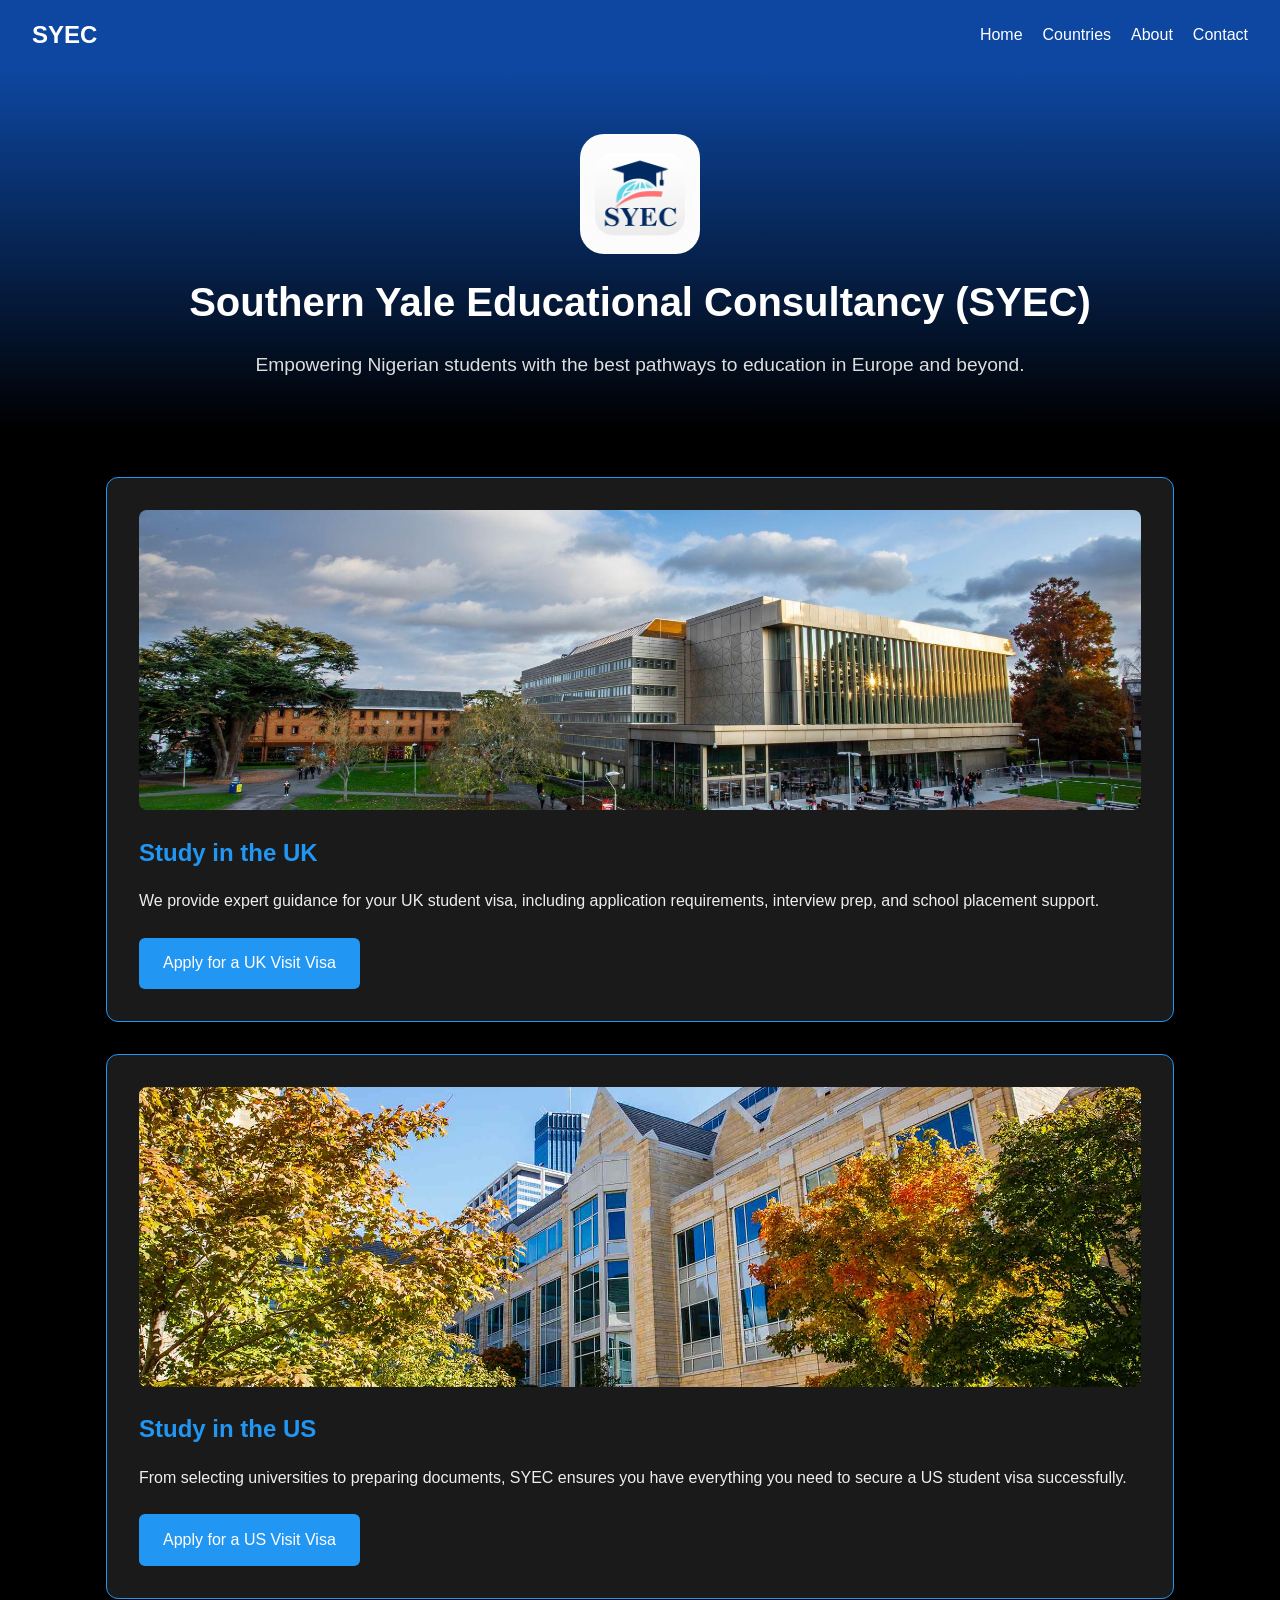
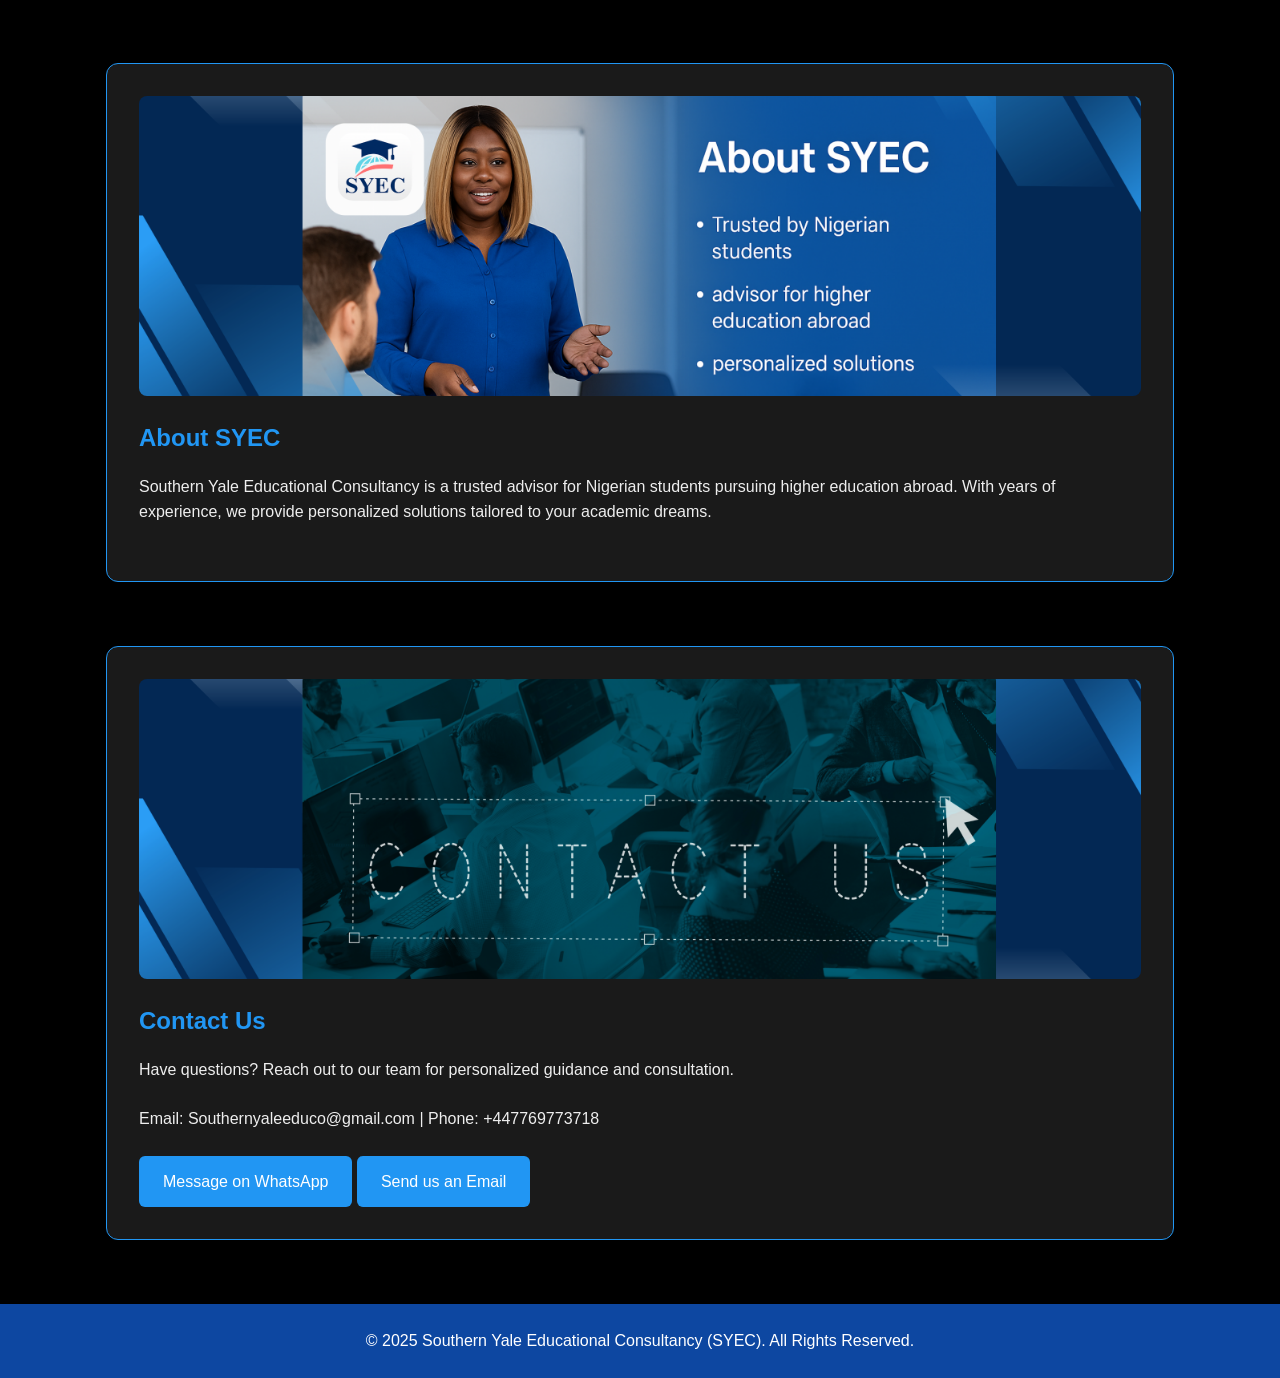
==== index.html @ eb649895 "It works 4" ====
<!DOCTYPE html>
<html lang="en">

<head>
    <meta charset="UTF-8">
    <meta name="viewport" content="width=device-width, initial-scale=1.0">
    <title>SYEC - Student Visa Consultancy</title>
    <style>
        * {
            margin: 0;
            padding: 0;
            box-sizing: border-box;
        }

        body {
            font-family: Arial, sans-serif;
            background: #000;
            color: #fff;
            line-height: 1.6;
        }

        nav {
            background: #0d47a1;
            display: flex;
            justify-content: space-between;
            align-items: center;
            padding: 1rem 2rem;
            position: sticky;
            top: 0;
            z-index: 1000;
        }

        nav .logo {
            font-size: 1.5rem;
            font-weight: bold;
            color: #fff;
        }

        nav ul {
            list-style: none;
            display: flex;
            gap: 20px;
        }

        nav ul li a {
            color: #fff;
            text-decoration: none;
            transition: color 0.3s ease;
        }

        nav ul li a:hover {
            color: #90caf9;
        }

        header {
            text-align: center;
            padding: 3rem 1rem;
            background: linear-gradient(to bottom, #0d47a1, transparent);
        }

        header h1 {
            font-size: 2.5rem;
            margin-bottom: 1rem;
        }

        header img {
            width: 120px;
            margin: 1rem auto;
            display: block;
        }

        header p {
            font-size: 1.2rem;
            color: #ddd;
        }

        .cards-container {
            max-width: 1100px;
            margin: 2rem auto;
            padding: 1rem;
            display: flex;
            flex-direction: column;
            gap: 2rem;
        }

        .card {
            background: rgba(255, 255, 255, 0.1);
            backdrop-filter: blur(10px);
            border: 1px solid #2196f3;
            padding: 2rem;
            border-radius: 12px;
            opacity: 0;
            transform: translateX(-100px);
            transition: all 0.8s ease;
        }

        .card.show {
            opacity: 1;
            transform: translateX(0);
        }

        .card img {
            width: 100%;
            height: 300px;
            object-fit: cover;
            border-radius: 8px;
            margin-bottom: 1rem;
        }

        .card h2 {
            color: #2196f3;
            margin-bottom: 1rem;
        }

        .card p {
            color: #eee;
            margin-bottom: 1.5rem;
        }

        .card a {
            display: inline-block;
            padding: 0.8rem 1.5rem;
            background: #2196f3;
            color: #fff;
            border-radius: 6px;
            text-decoration: none;
            transition: background 0.3s ease;
        }

        .card a:hover {
            background: #1976d2;
        }

        footer {
            text-align: center;
            padding: 1.5rem;
            background: #0d47a1;
            color: #fff;
            margin-top: 3rem;
        }

        /* ANIMATED BACKGROUND */

        .circles {
            position: fixed;
            /* Change from absolute to fixed */
            bottom: 0;
            /* Attach to bottom of the viewport */
            left: 0;
            width: 100%;
            height: 100%;
            overflow: hidden;
            z-index: -1;
            /* Ensure circles stay behind your main content */
        }


        .circles li {
            position: absolute;
            display: block;
            list-style: none;
            width: 20px;
            height: 20px;
            background-color: #ff3cac;
            background-image: linear-gradient(225deg,
                    #ff3cac 0%,
                    #784ba0 50%,
                    #2b86c5 100%);
            animation: animate 25s linear infinite;
            bottom: -150px;
        }

        .circles li:nth-child(1) {
            left: 25%;
            width: 80px;
            height: 80px;
            animation-delay: 0s;
        }

        .circles li:nth-child(2) {
            left: 10%;
            width: 20px;
            height: 20px;
            animation-delay: 2s;
            animation-duration: 12s;
        }

        .circles li:nth-child(3) {
            left: 70%;
            width: 20px;
            height: 20px;
            animation-delay: 4s;
        }

        .circles li:nth-child(4) {
            left: 40%;
            width: 60px;
            height: 60px;
            animation-delay: 0s;
            animation-duration: 18s;
        }

        .circles li:nth-child(5) {
            left: 65%;
            width: 20px;
            height: 20px;
            animation-delay: 0s;
        }

        .circles li:nth-child(6) {
            left: 75%;
            width: 110px;
            height: 110px;
            animation-delay: 3s;
        }

        .circles li:nth-child(7) {
            left: 35%;
            width: 150px;
            height: 150px;
            animation-delay: 7s;
        }

        .circles li:nth-child(8) {
            left: 50%;
            width: 25px;
            height: 25px;
            animation-delay: 15s;
            animation-duration: 45s;
        }

        .circles li:nth-child(9) {
            left: 20%;
            width: 15px;
            height: 15px;
            animation-delay: 2s;
            animation-duration: 35s;
        }

        .circles li:nth-child(10) {
            left: 85%;
            width: 150px;
            height: 150px;
            animation-delay: 0s;
            animation-duration: 11s;
        }

        @keyframes animate {
            0% {
                transform: translateY(0) rotate(0deg);
                opacity: 1;
                border-radius: 0;
            }

            100% {
                transform: translateY(-1000px) rotate(720deg);
                opacity: 0;
                border-radius: 50%;
            }
        }
    </style>
</head>

<body>
    <nav>
        <div class="logo">SYEC</div>
        <ul>
            <li><a href="#">Home</a></li>
            <li><a href="#countries">Countries</a></li>
            <li><a href="#about">About</a></li>
            <li><a href="#contact">Contact</a></li>
        </ul>
    </nav>

    <header>
        <img src="logo.png" alt="SYEC Logo" style="border-radius: 20%;">
        <h1>Southern Yale Educational Consultancy (SYEC)</h1>

        <p>Empowering Nigerian students with the best pathways to education in Europe and beyond.</p>
    </header>

    <section id="countries" class="cards-container">
        <div class="card">
            <img src="img1.jpeg" alt="Study in UK">
            <h2>Study in the UK</h2>
            <p>We provide expert guidance for your UK student visa, including application requirements,
                interview prep, and school placement support.</p>
            <a href="https://forms.gle/fZ1iX585NtxjfAVC7">Apply for a UK Visit Visa</a>
        </div>

        <div class="card">
            <img src="img2.jpg" alt="Study in US">
            <h2>Study in the US</h2>
            <p>From selecting universities to preparing documents, SYEC ensures you have
                everything you need to secure a US student visa successfully.</p>
            <a href="https://forms.gle/szTpmAj6EN5TywPQ8">Apply for a US Visit Visa</a>
        </div>
    </section>

    <section id="about" class="cards-container">
        <div class="card">
            <img src="about-s.png" alt="About SYEC" h>
            <h2>About SYEC</h2>
            <p>Southern Yale Educational Consultancy is a trusted advisor for Nigerian students
                pursuing higher education abroad. With years of experience, we provide personalized
                solutions tailored to your academic dreams.</p>
        </div>
    </section>

    <section id="contact" class="cards-container">
        <div class="card">
            <img src="contact.png" alt="Contact SYEC">
            <h2>Contact Us</h2>
            <p>Have questions? Reach out to our team for personalized guidance and consultation.</p>

            <p>Email: Southernyaleeduco@gmail.com | Phone: +447769773718</p>
            <a href="https://wa.me/447769773718?text=Hello%20%E2%80%94%20I%27m%20interested%20in%20studying%20abroad.%20how%20can%20i%20apply%3F"
                target="_blank" rel="noopener">
                Message on WhatsApp
            </a>
            <a href="mailto:Southernyaleeduco@gmail.com" target="_blank" rel="noopener">
                Send us an Email
            </a>


        </div>
    </section>

    <ul class="circles">
        <li></li>
        <li></li>
        <li></li>
        <li></li>
        <li></li>
        <li></li>
        <li></li>
        <li></li>
        <li></li>
        <li></li>
    </ul>

    <footer>
        <p>&copy; 2025 Southern Yale Educational Consultancy (SYEC). All Rights Reserved.</p>
    </footer>

    <script>
        const cards = document.querySelectorAll('.card');
        const observer = new IntersectionObserver(entries => {
            entries.forEach(entry => {
                if (entry.isIntersecting) {
                    entry.target.classList.add('show');
                }
            });
        }, { threshold: 0.2 });

        cards.forEach(card => {
            observer.observe(card);
        });
    </script>
</body>

</html>
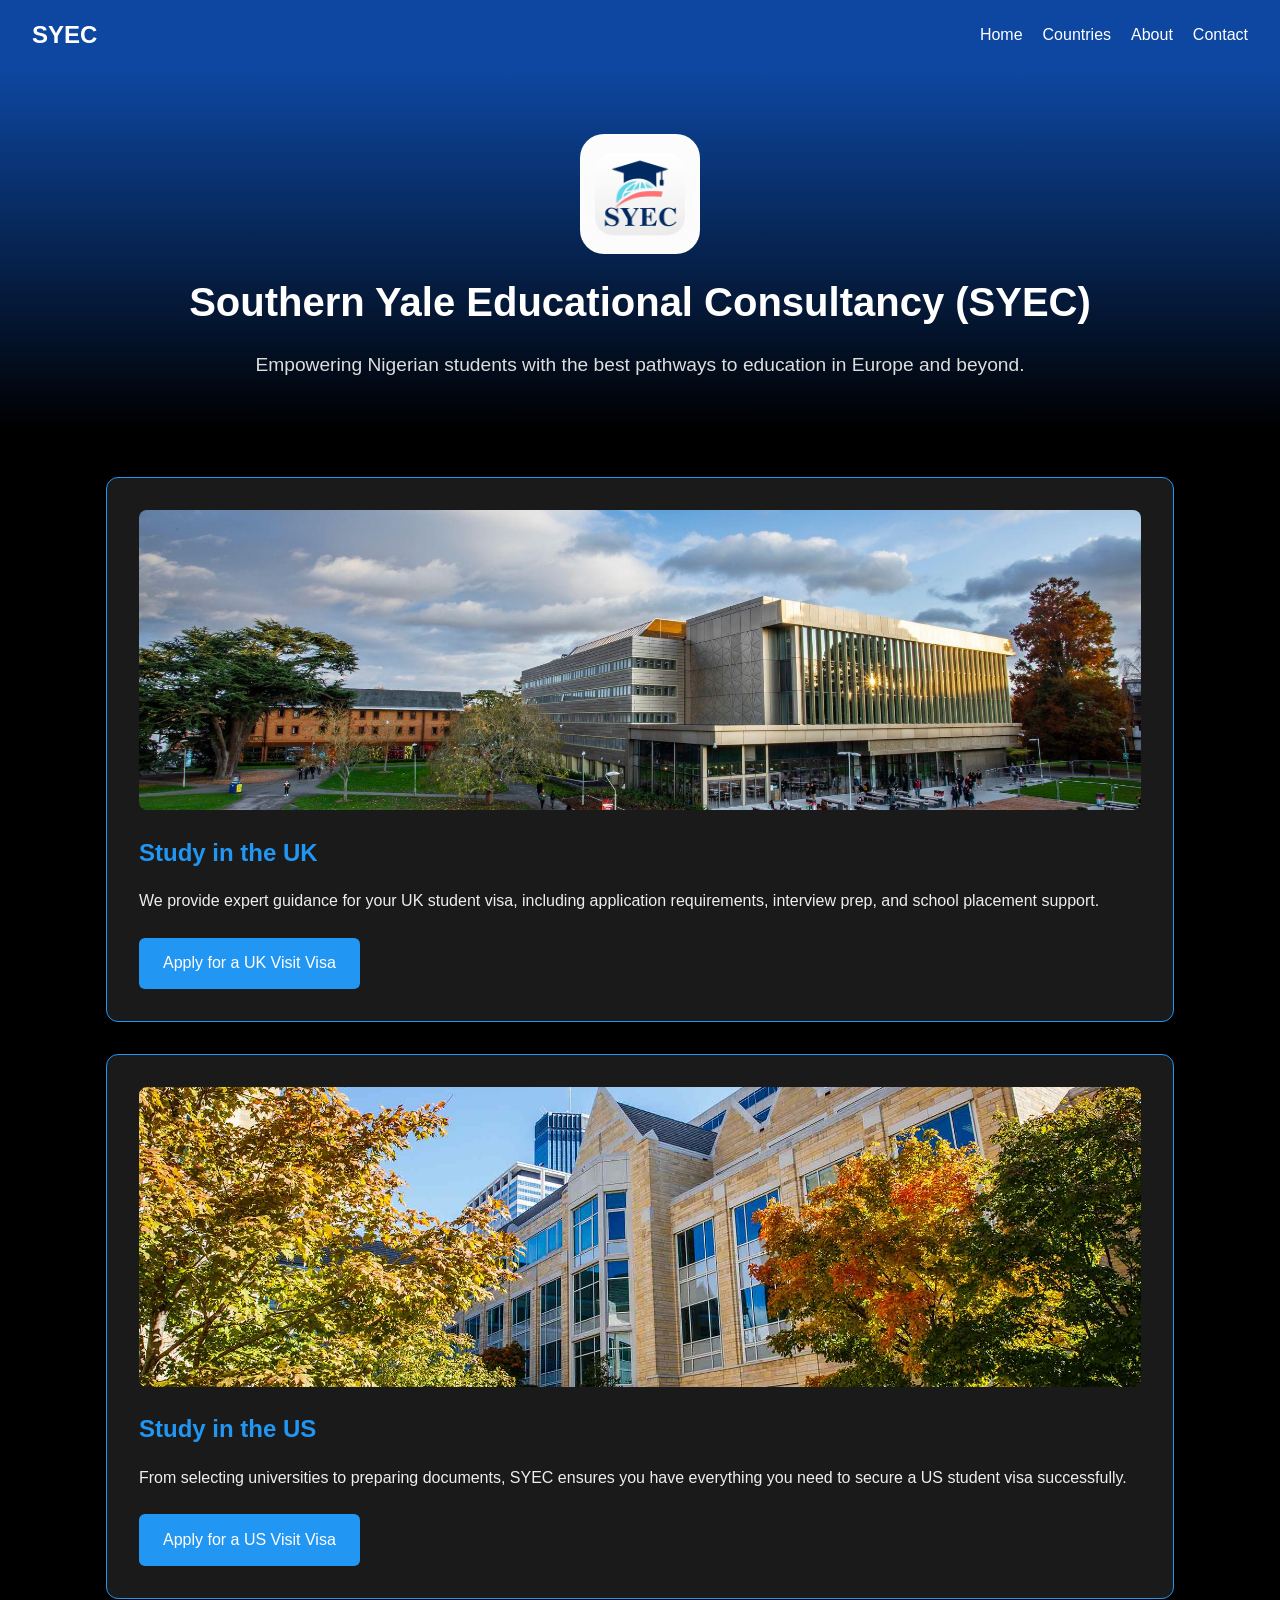
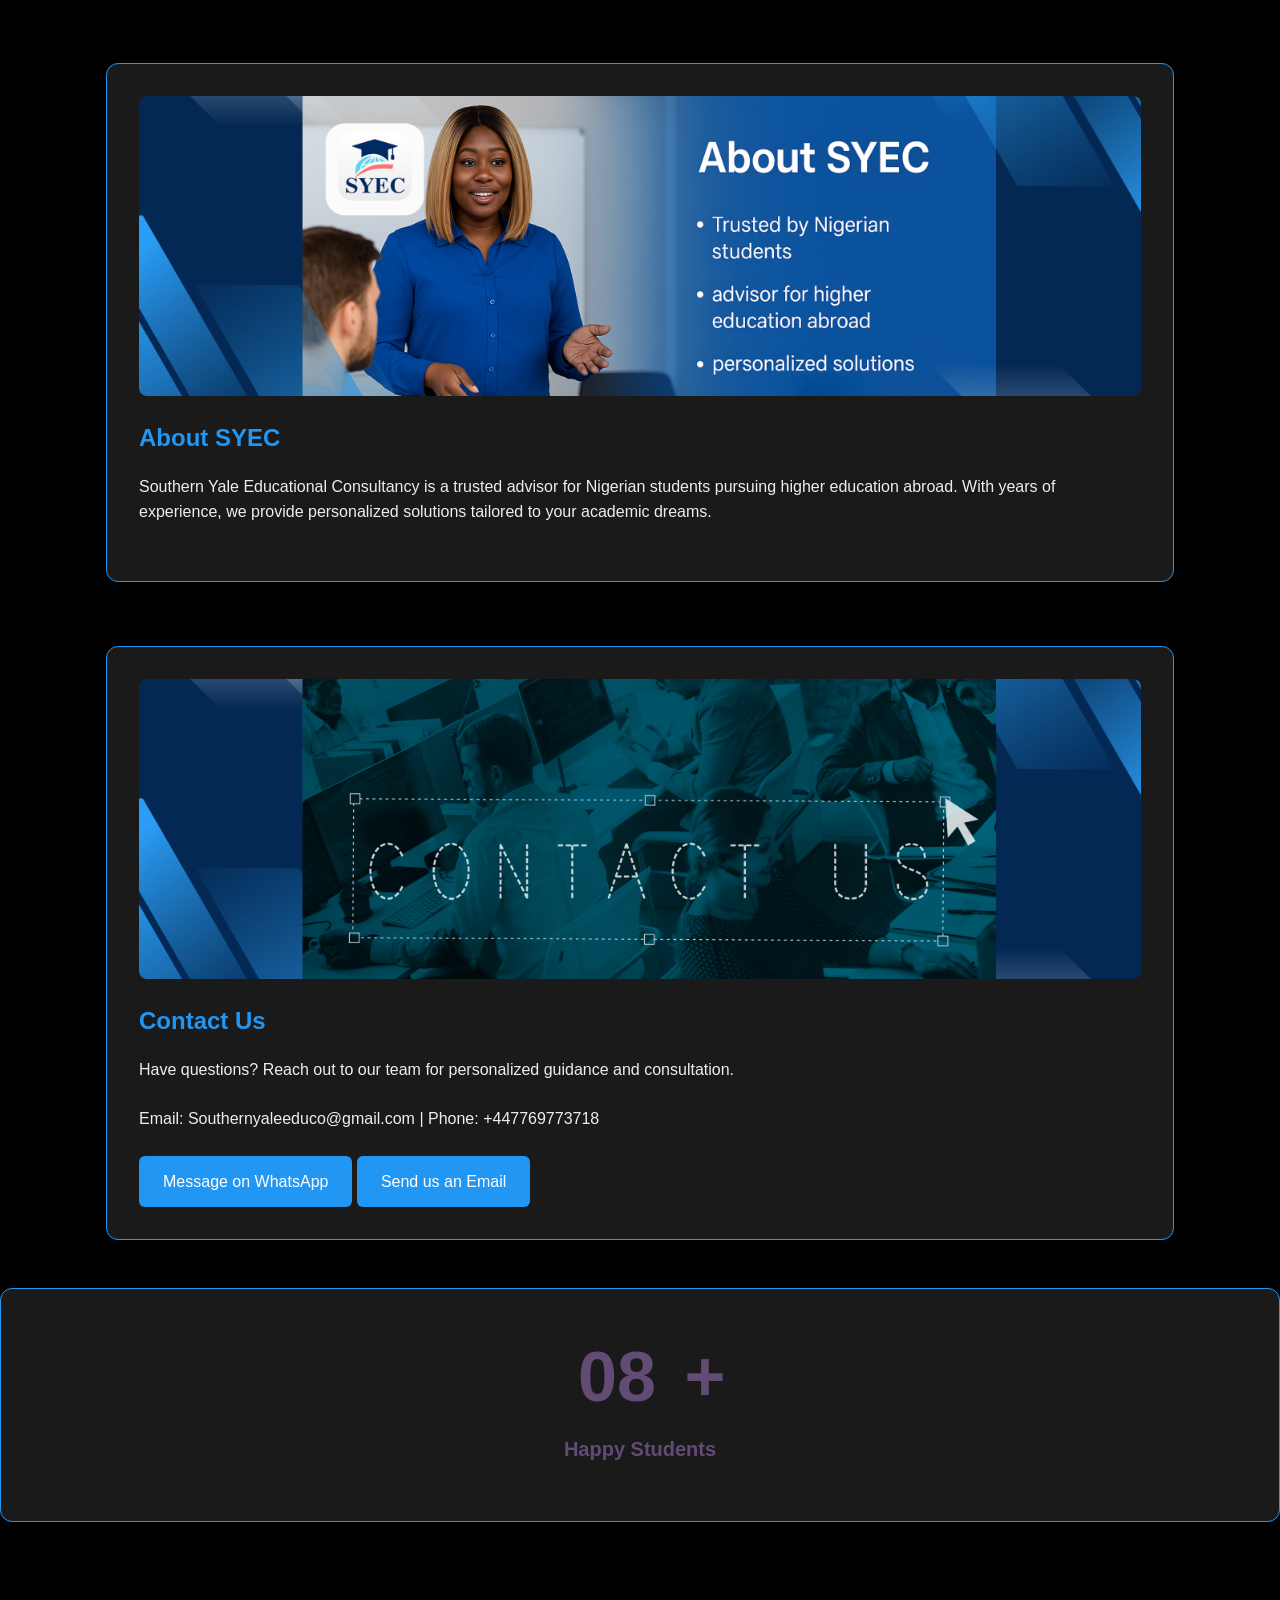
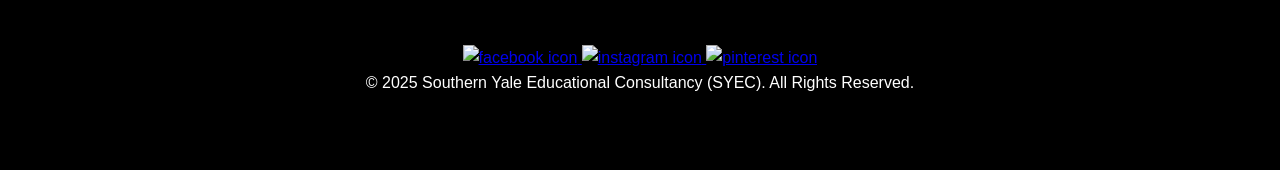
==== commit 95b73c09: "Updated footer and main styles" ====
--- a/index.html
+++ b/index.html
@@ -5,6 +5,7 @@
     <meta charset="UTF-8">
     <meta name="viewport" content="width=device-width, initial-scale=1.0">
     <title>SYEC - Student Visa Consultancy</title>
+    <link rel="stylesheet" href="styles.css">
     <style>
         * {
             margin: 0;
@@ -134,10 +135,24 @@
         footer {
             text-align: center;
             padding: 1.5rem;
-            background: #0d47a1;
             color: #fff;
             margin-top: 3rem;
-        }
+            min-height: 200px;
+
+            display: flex;
+            flex-direction: column;
+            justify-content: center;
+            align-items: center;
+
+            background-image: url(https://raw.githubusercontent.com/alleycaaat/frontend-mentor/main/countdown-timer/images/pattern-hills.svg);
+            background-repeat: no-repeat;
+            background-size: cover;
+
+            position: relative;
+            /* let it flow with page content */
+            width: 100%;
+        }
+
 
         /* ANIMATED BACKGROUND */
 
@@ -258,6 +273,26 @@
                 border-radius: 50%;
             }
         }
+
+        .card.users .top-half,
+        .card.users .bottom-half,
+        .card.users .top-flip,
+        .card.users .bottom-flip {
+            width: 125px;
+            /* or whatever fits */
+            height: 80px;
+            /* taller */
+            font-size: 70px;
+            /* bigger number */
+            padding: 0;
+            /* remove extra padding */
+            box-shadow: none;
+            /* remove border/shadow */
+            color: rgb(98, 75, 117);
+            /* match your desired color */
+            background-color: transparent;
+            /* optional */
+        }
     </style>
 </head>
 
@@ -339,9 +374,51 @@
         <li></li>
     </ul>
 
+
+    <main>
+
+        <div class='cards'>
+
+
+
+            <div class="card users">
+                <div style="display:flex; align-items:center; justify-content:center; gap:5px;">
+                    <div class="flip-card" id="userCountCard">
+                        <div class="flip-number">00</div>
+                    </div>
+                    <span style="font-size:70px; font-weight:bold; color: rgb(98, 75, 117);">+</span>
+                </div>
+                <p style="text-align:center; font-size:20px; font-weight:bold;color:rgb(98, 75, 117) !important;">Happy
+                    Students</p>
+            </div>
+
+
+
+        </div>
+    </main>
     <footer>
+
+
+        <div class='media'>
+            <a href='#'>
+                <img src='https://raw.githubusercontent.com/alleycaaat/frontend-mentor/main/countdown-timer/images/icon-facebook.svg'
+                    alt='facebook icon'>
+            </a>
+            <a href='#'>
+                <img src='https://raw.githubusercontent.com/alleycaaat/frontend-mentor/main/countdown-timer/images/icon-instagram.svg'
+                    alt='instagram icon'>
+            </a>
+            <a href='#'>
+                <img src='https://raw.githubusercontent.com/alleycaaat/frontend-mentor/main/countdown-timer/images/icon-pinterest.svg'
+                    alt='pinterest icon'>
+            </a>
+        </div>
         <p>&copy; 2025 Southern Yale Educational Consultancy (SYEC). All Rights Reserved.</p>
+
     </footer>
+
+
+
 
     <script>
         const cards = document.querySelectorAll('.card');
@@ -357,6 +434,55 @@
             observer.observe(card);
         });
     </script>
+
+    <script>
+        // Function to handle flip animation for simplified single-block number
+        const addFlip = (card, newNumber) => {
+            const number = card.querySelector('.flip-number');
+            if (number.innerText === newNumber) return;
+
+            // Update number and trigger CSS flip animation
+            number.innerText = newNumber;
+            number.classList.remove('flip'); // reset animation
+            void number.offsetWidth; // trigger reflow
+            number.classList.add('flip');
+        };
+
+        // Flip counter from 01 → target
+        function countFlipUp(target, duration = 3000) {
+            const card = document.getElementById('userCountCard');
+            let current = 0;
+            const totalFrames = target;
+            const interval = duration / totalFrames;
+
+            function update() {
+                current++;
+                if (current > target) return;
+
+                // Format number with leading zero
+                const displayNum = String(current).padStart(2, '0');
+                addFlip(card, displayNum);
+
+                if (current < target) setTimeout(update, interval);
+            }
+
+            update();
+        }
+
+        // Trigger counter when visible on screen
+        const counterObserver = new IntersectionObserver(entries => {
+            entries.forEach(entry => {
+                if (entry.isIntersecting) {
+                    countFlipUp(50, 3000); // Count 01 → 50 in 3 seconds
+                    counterObserver.unobserve(entry.target);
+                }
+            });
+        }, { threshold: 0.5 });
+
+        counterObserver.observe(document.getElementById('userCountCard'));
+    </script>
+
+
 </body>
 
 </html>
--- a/styles.css
+++ b/styles.css
@@ -0,0 +1,43 @@
+main .cards .card .flip-card {
+    position: relative;
+    width: 125px;
+    height: 80px;
+    display: flex;
+    justify-content: center;
+    align-items: center;
+    font-size: 70px;
+    font-weight: bold;
+    color: rgb(98, 75, 117);
+    background-color: transparent;
+    border: none;
+    overflow: hidden;
+}
+
+main .cards .card .flip-card .flip-number {
+    position: absolute;
+    width: 100%;
+    height: 100%;
+    display: flex;
+    justify-content: center;
+    align-items: center;
+    backface-visibility: hidden;
+    transform-style: preserve-3d;
+}
+
+@keyframes flip {
+    0% {
+        transform: rotateX(0deg);
+    }
+
+    50% {
+        transform: rotateX(-90deg);
+    }
+
+    100% {
+        transform: rotateX(0deg);
+    }
+}
+
+main .cards .card .flip-card .flip-number.flip {
+    animation: flip 0.6s ease forwards;
+}
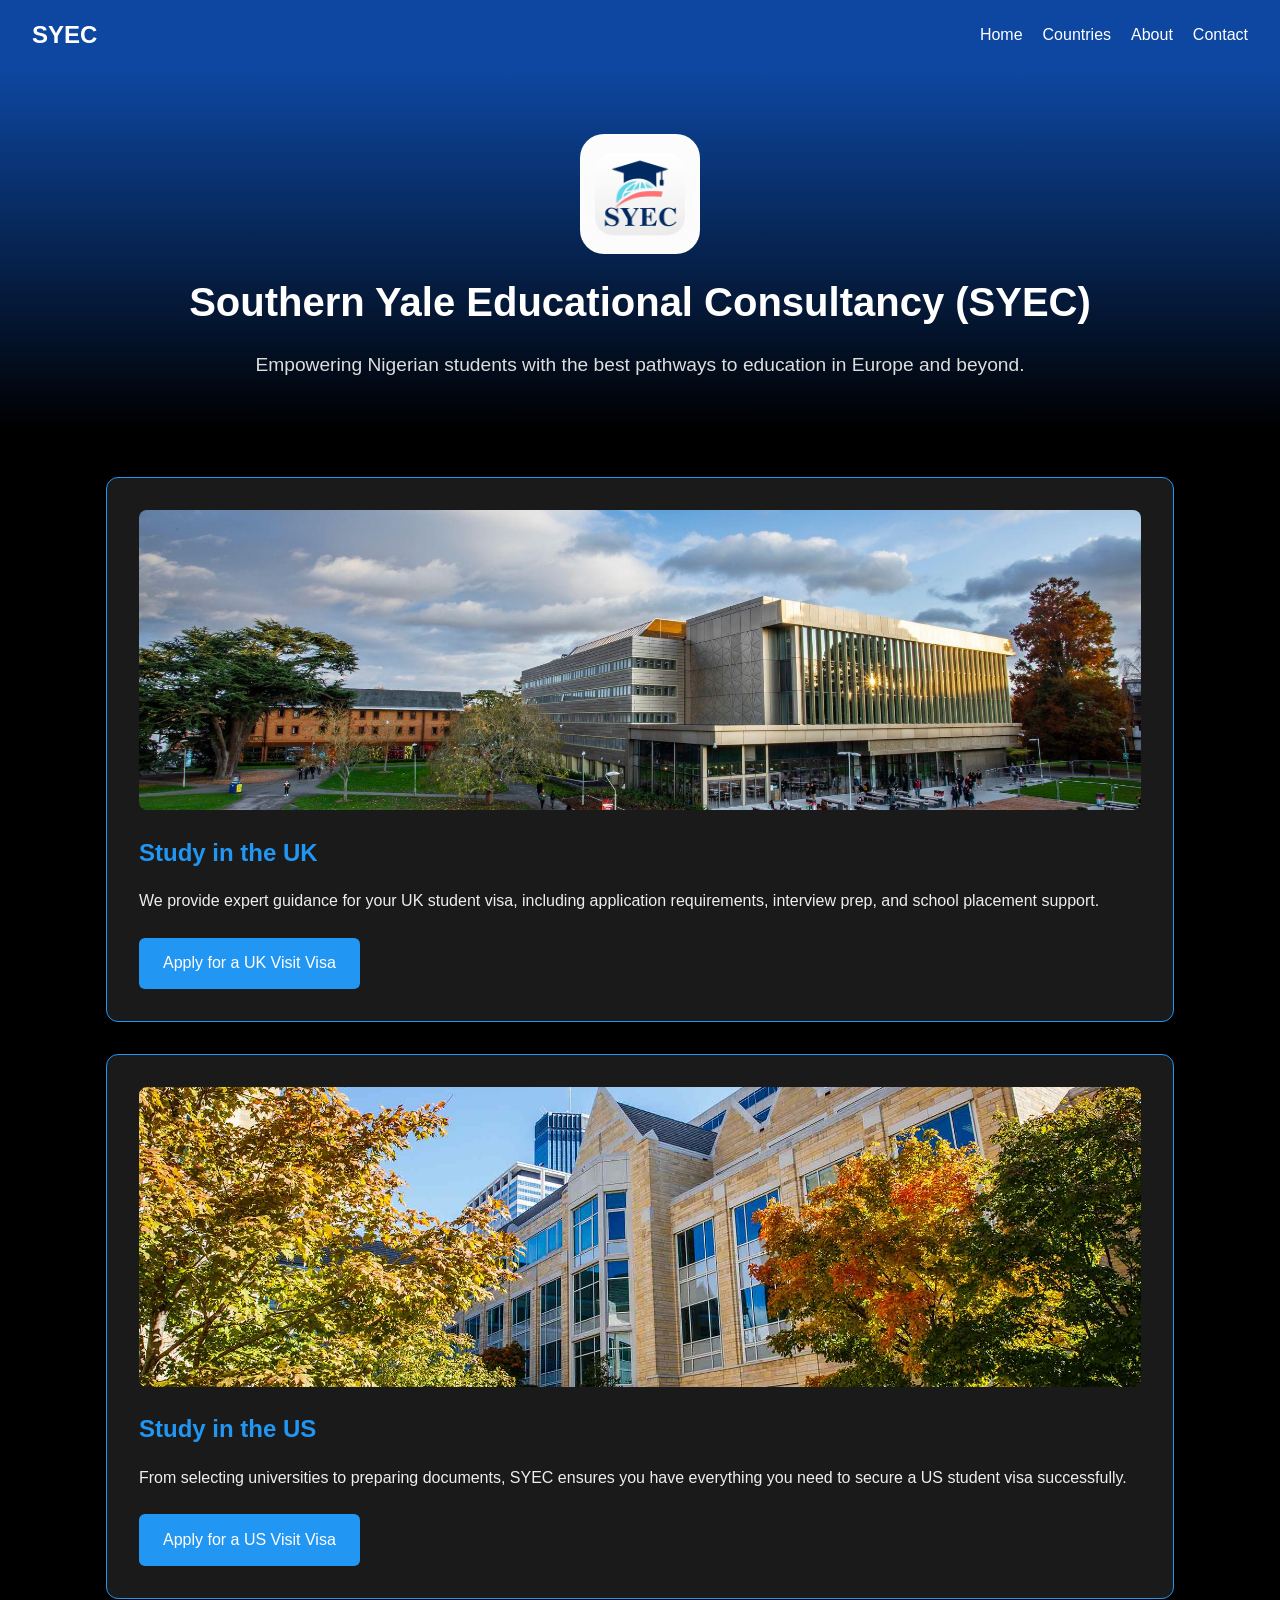
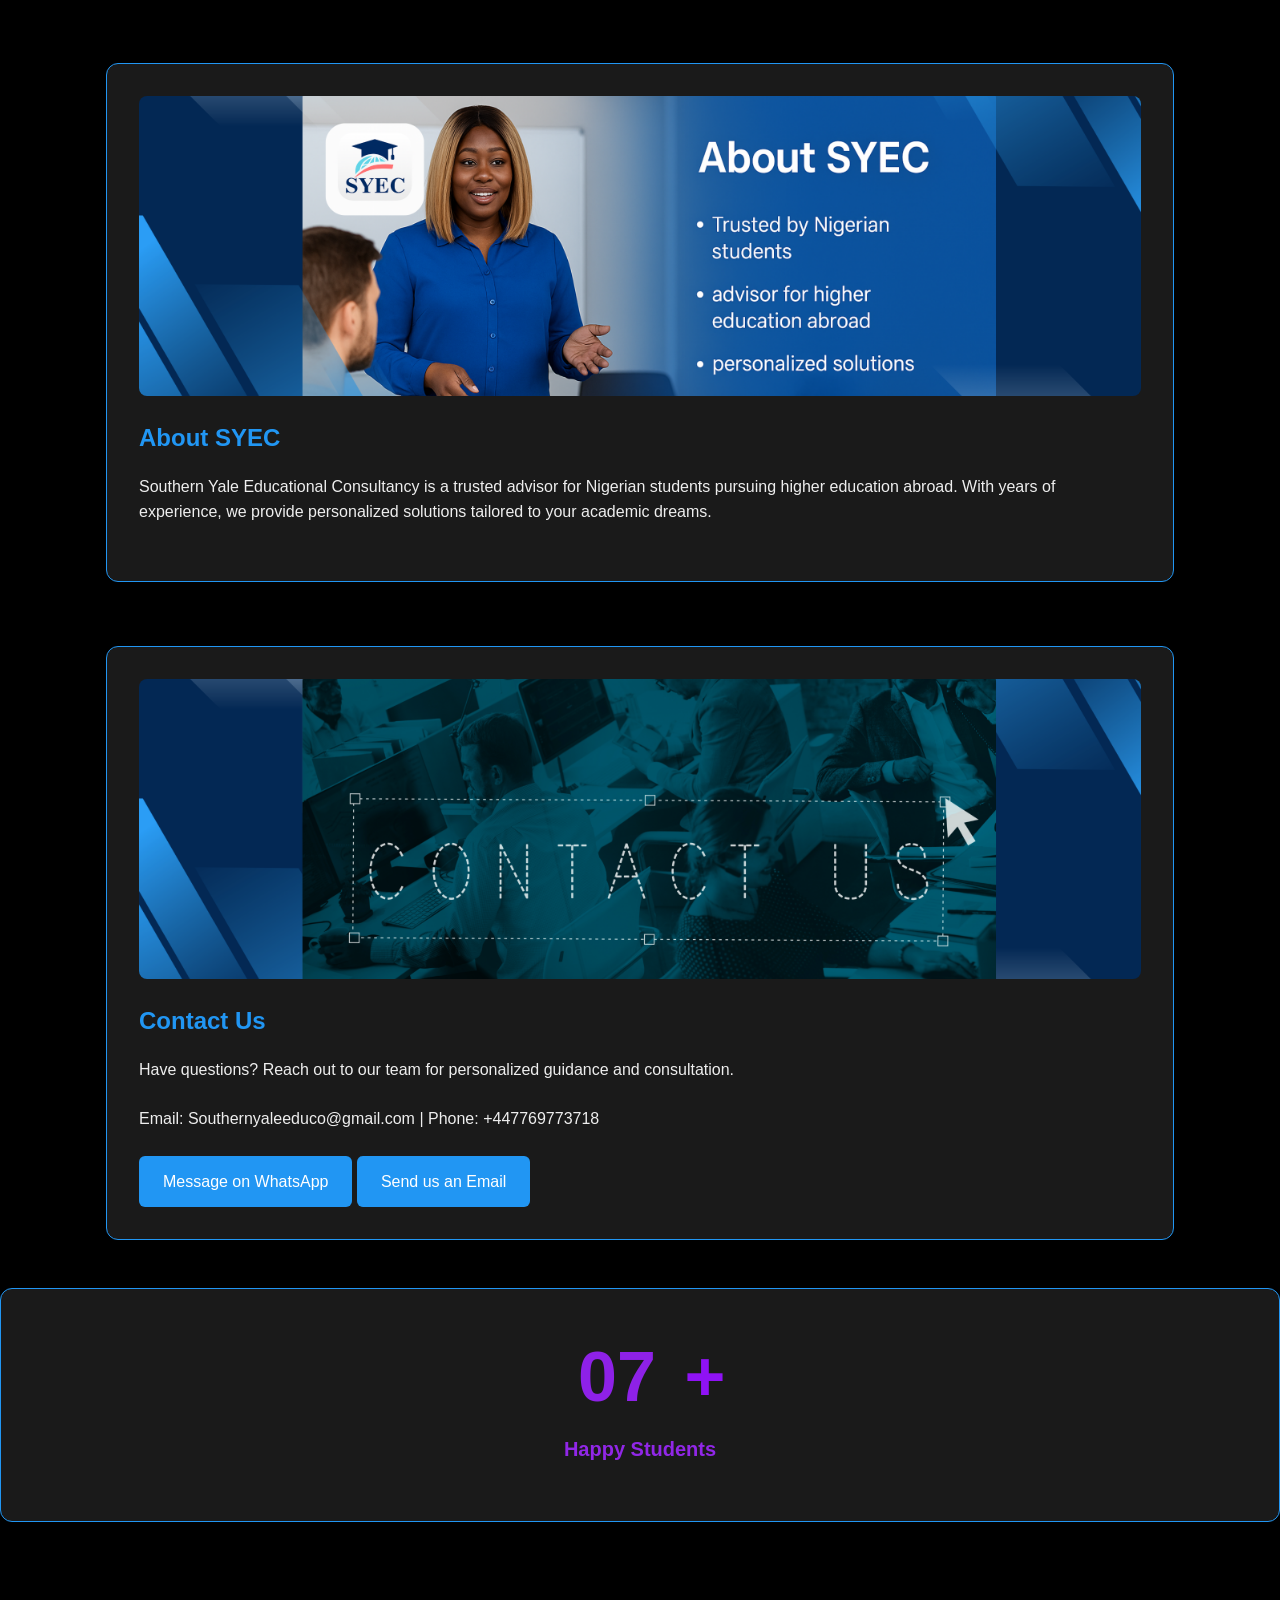
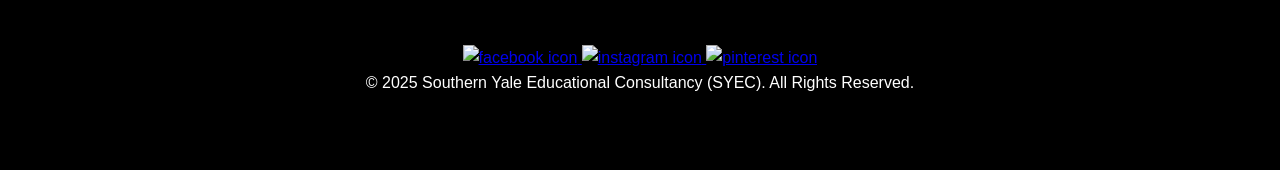
==== commit 618f4a86: "Updated footer and main styles" ====
--- a/index.html
+++ b/index.html
@@ -386,9 +386,9 @@
                     <div class="flip-card" id="userCountCard">
                         <div class="flip-number">00</div>
                     </div>
-                    <span style="font-size:70px; font-weight:bold; color: rgb(98, 75, 117);">+</span>
+                    <span style="font-size:70px; font-weight:bold; color: rgb(143, 18, 245);">+</span>
                 </div>
-                <p style="text-align:center; font-size:20px; font-weight:bold;color:rgb(98, 75, 117) !important;">Happy
+                <p style="text-align:center; font-size:20px; font-weight:bold;color:rgb(145, 39, 231) !important;">Happy
                     Students</p>
             </div>
 
--- a/styles.css
+++ b/styles.css
@@ -7,7 +7,7 @@
     align-items: center;
     font-size: 70px;
     font-weight: bold;
-    color: rgb(98, 75, 117);
+    color: rgb(142, 33, 231);
     background-color: transparent;
     border: none;
     overflow: hidden;
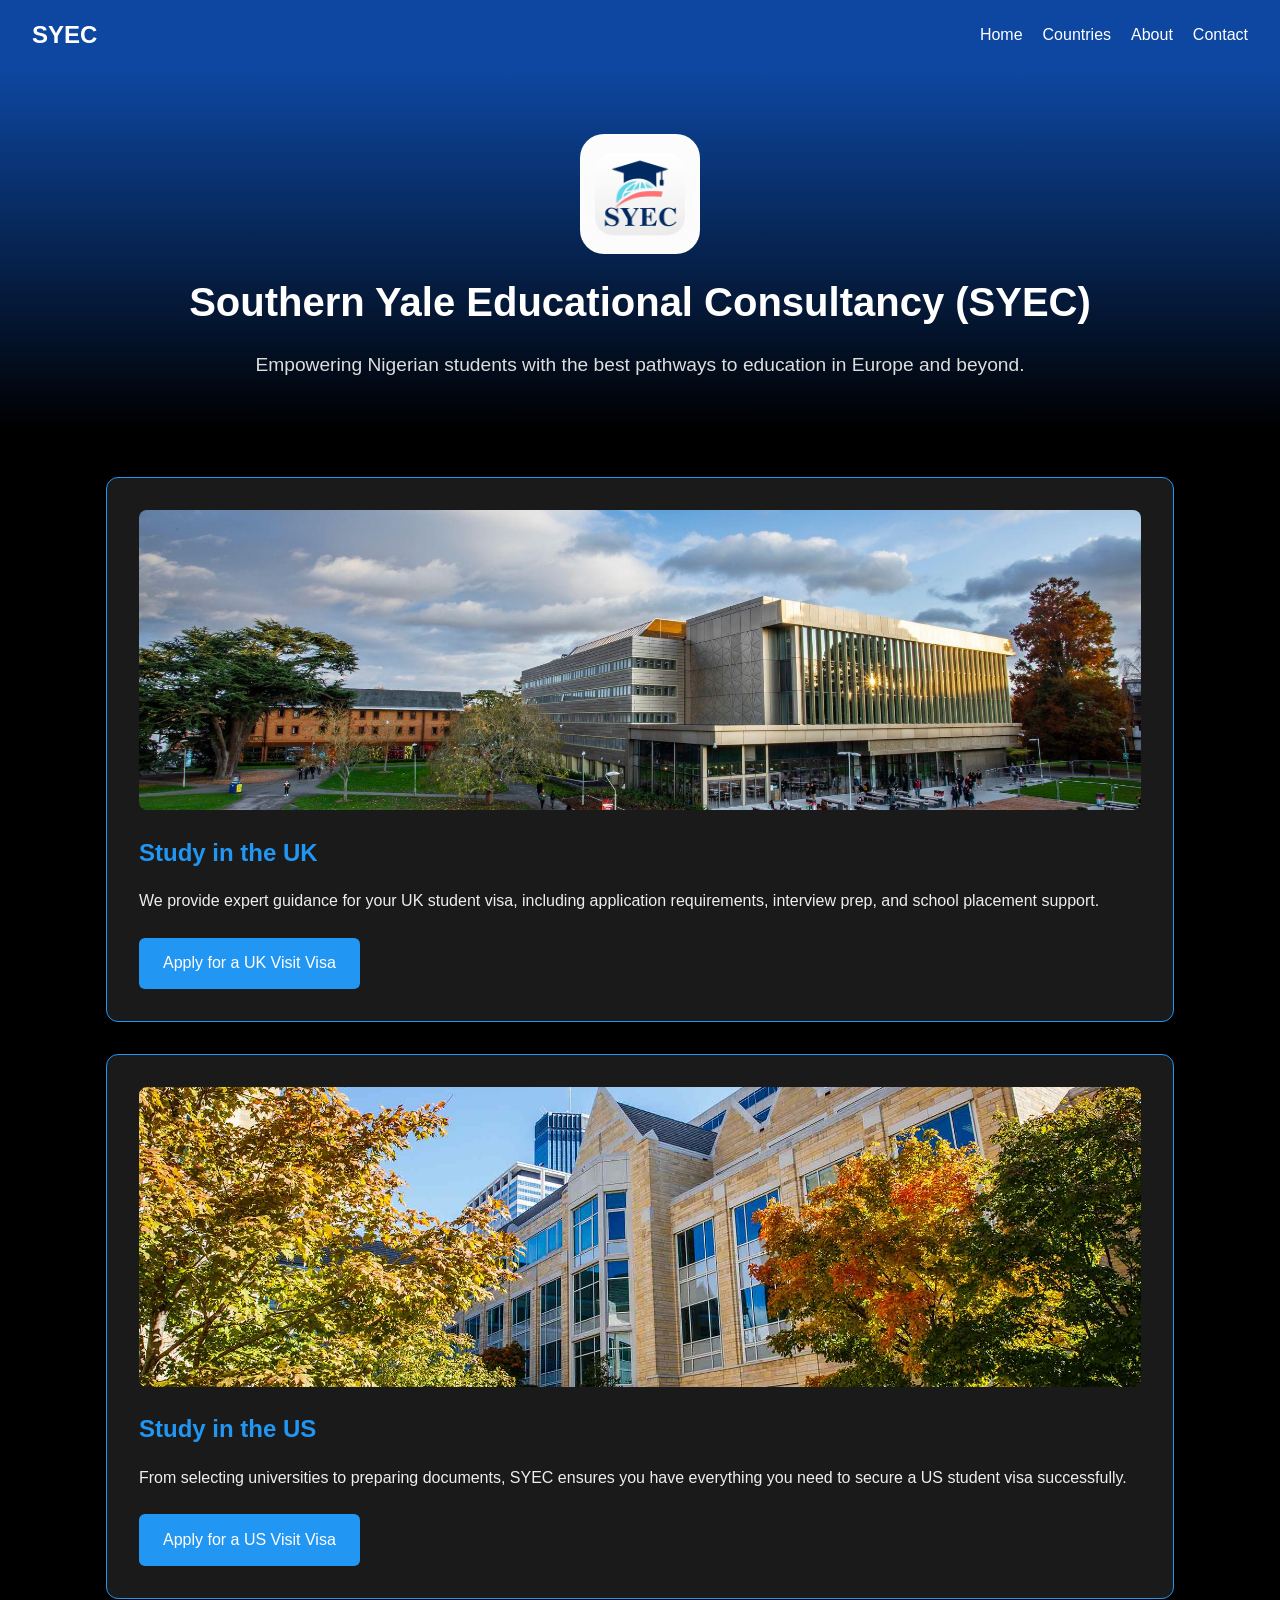
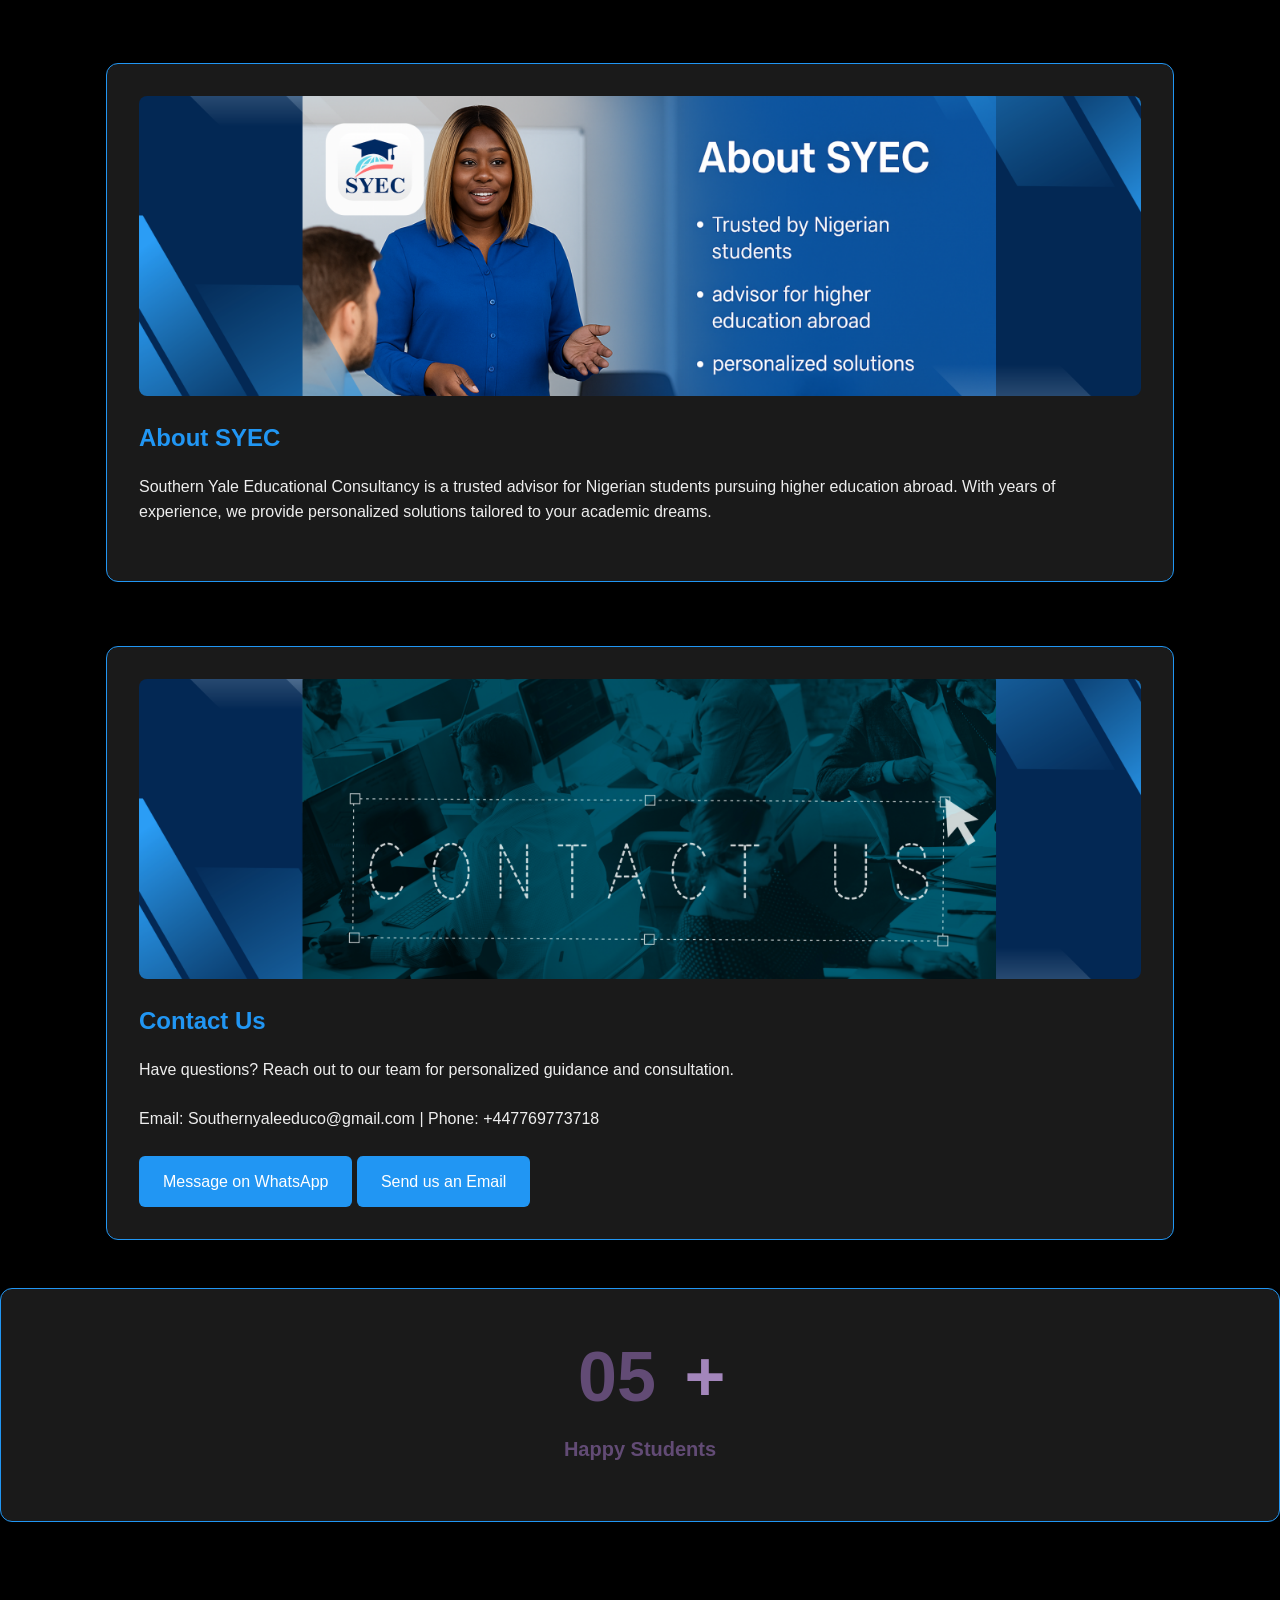
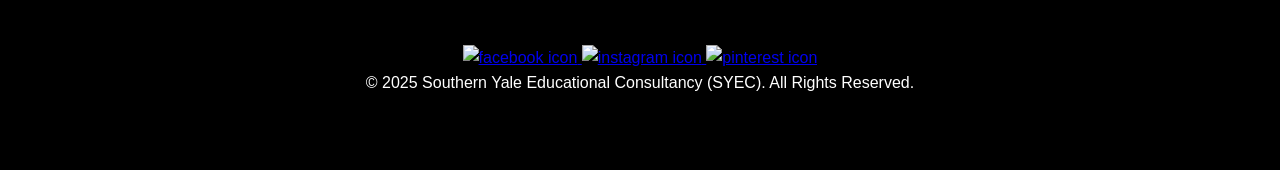
==== commit 57de8c7e: "Updated color" ====
--- a/index.html
+++ b/index.html
@@ -386,9 +386,9 @@
                     <div class="flip-card" id="userCountCard">
                         <div class="flip-number">00</div>
                     </div>
-                    <span style="font-size:70px; font-weight:bold; color: rgb(143, 18, 245);">+</span>
+                    <span style="font-size:70px; font-weight:bold; color: rgb(163, 134, 187);">+</span>
                 </div>
-                <p style="text-align:center; font-size:20px; font-weight:bold;color:rgb(145, 39, 231) !important;">Happy
+                <p style="text-align:center; font-size:20px; font-weight:bold;color:rgb(98, 75, 117) !important;">Happy
                     Students</p>
             </div>
 
--- a/styles.css
+++ b/styles.css
@@ -1,3 +1,4 @@
+/* Simplified flip card without top/bottom halves */
 main .cards .card .flip-card {
     position: relative;
     width: 125px;
@@ -7,9 +8,10 @@
     align-items: center;
     font-size: 70px;
     font-weight: bold;
-    color: rgb(142, 33, 231);
+    color: rgb(98, 75, 117);
     background-color: transparent;
     border: none;
+    /* remove border/shadow */
     overflow: hidden;
 }
 
@@ -24,6 +26,7 @@
     transform-style: preserve-3d;
 }
 
+/* Flip animation */
 @keyframes flip {
     0% {
         transform: rotateX(0deg);
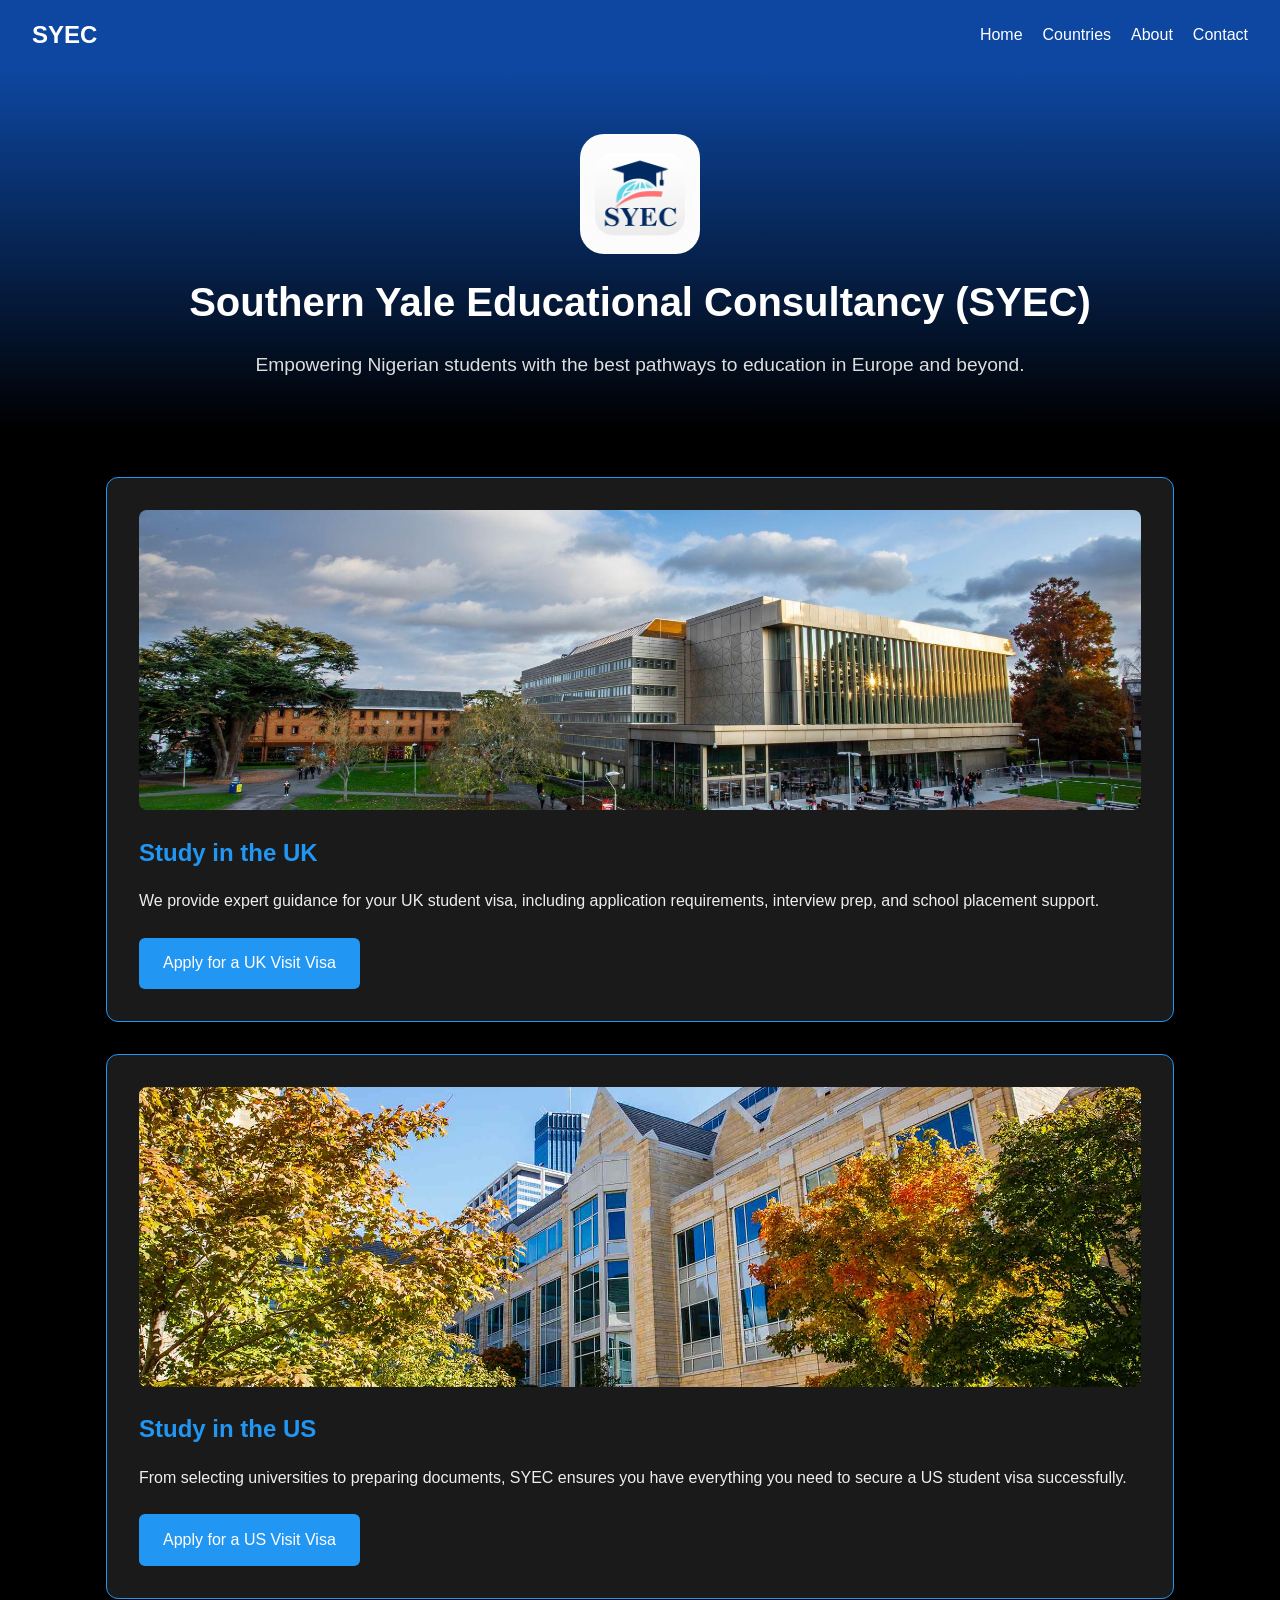
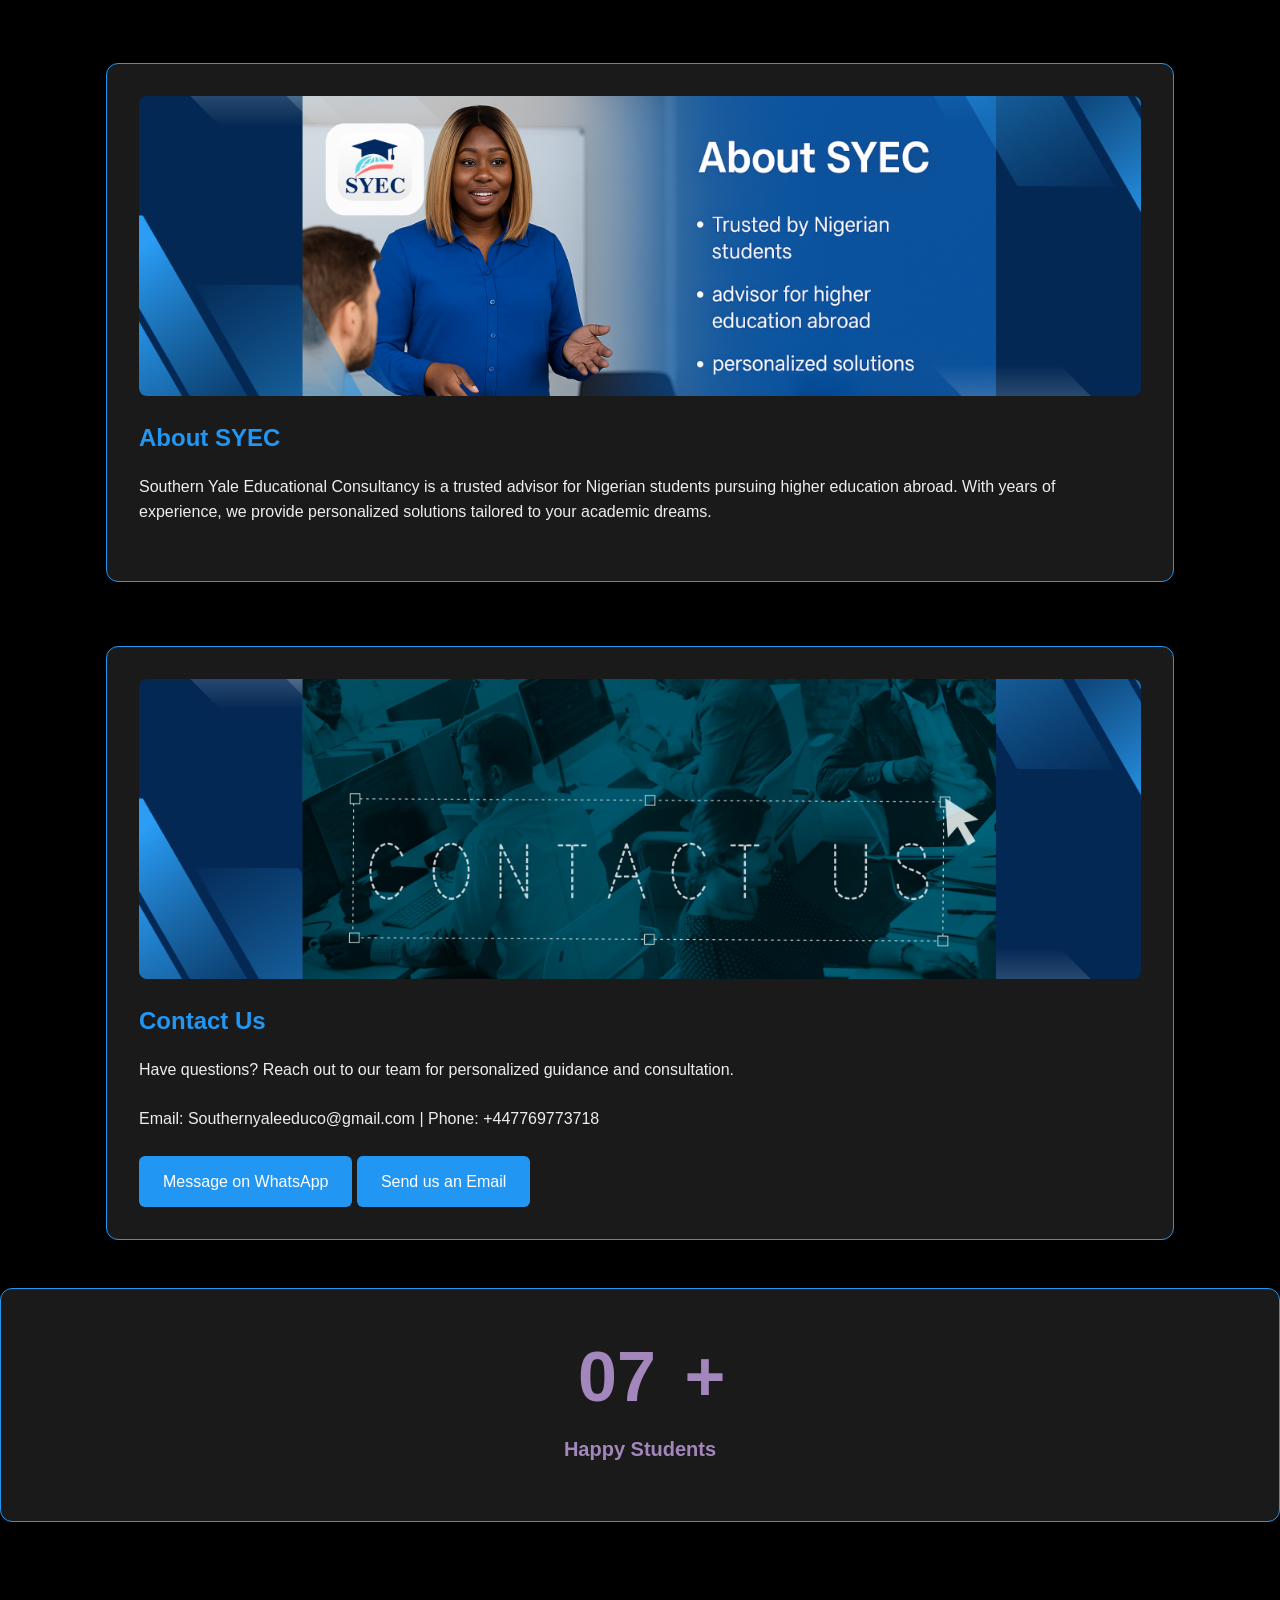
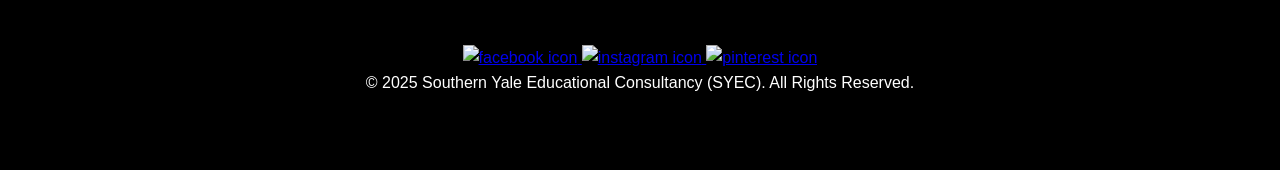
==== commit 05b14a4d: "Updated colors" ====
--- a/index.html
+++ b/index.html
@@ -388,7 +388,8 @@
                     </div>
                     <span style="font-size:70px; font-weight:bold; color: rgb(163, 134, 187);">+</span>
                 </div>
-                <p style="text-align:center; font-size:20px; font-weight:bold;color:rgb(98, 75, 117) !important;">Happy
+                <p style="text-align:center; font-size:20px; font-weight:bold;color:rgb(163, 134, 187) !important;">
+                    Happy
                     Students</p>
             </div>
 
--- a/styles.css
+++ b/styles.css
@@ -8,7 +8,7 @@
     align-items: center;
     font-size: 70px;
     font-weight: bold;
-    color: rgb(98, 75, 117);
+    color: rgb(163, 134, 187);
     background-color: transparent;
     border: none;
     /* remove border/shadow */
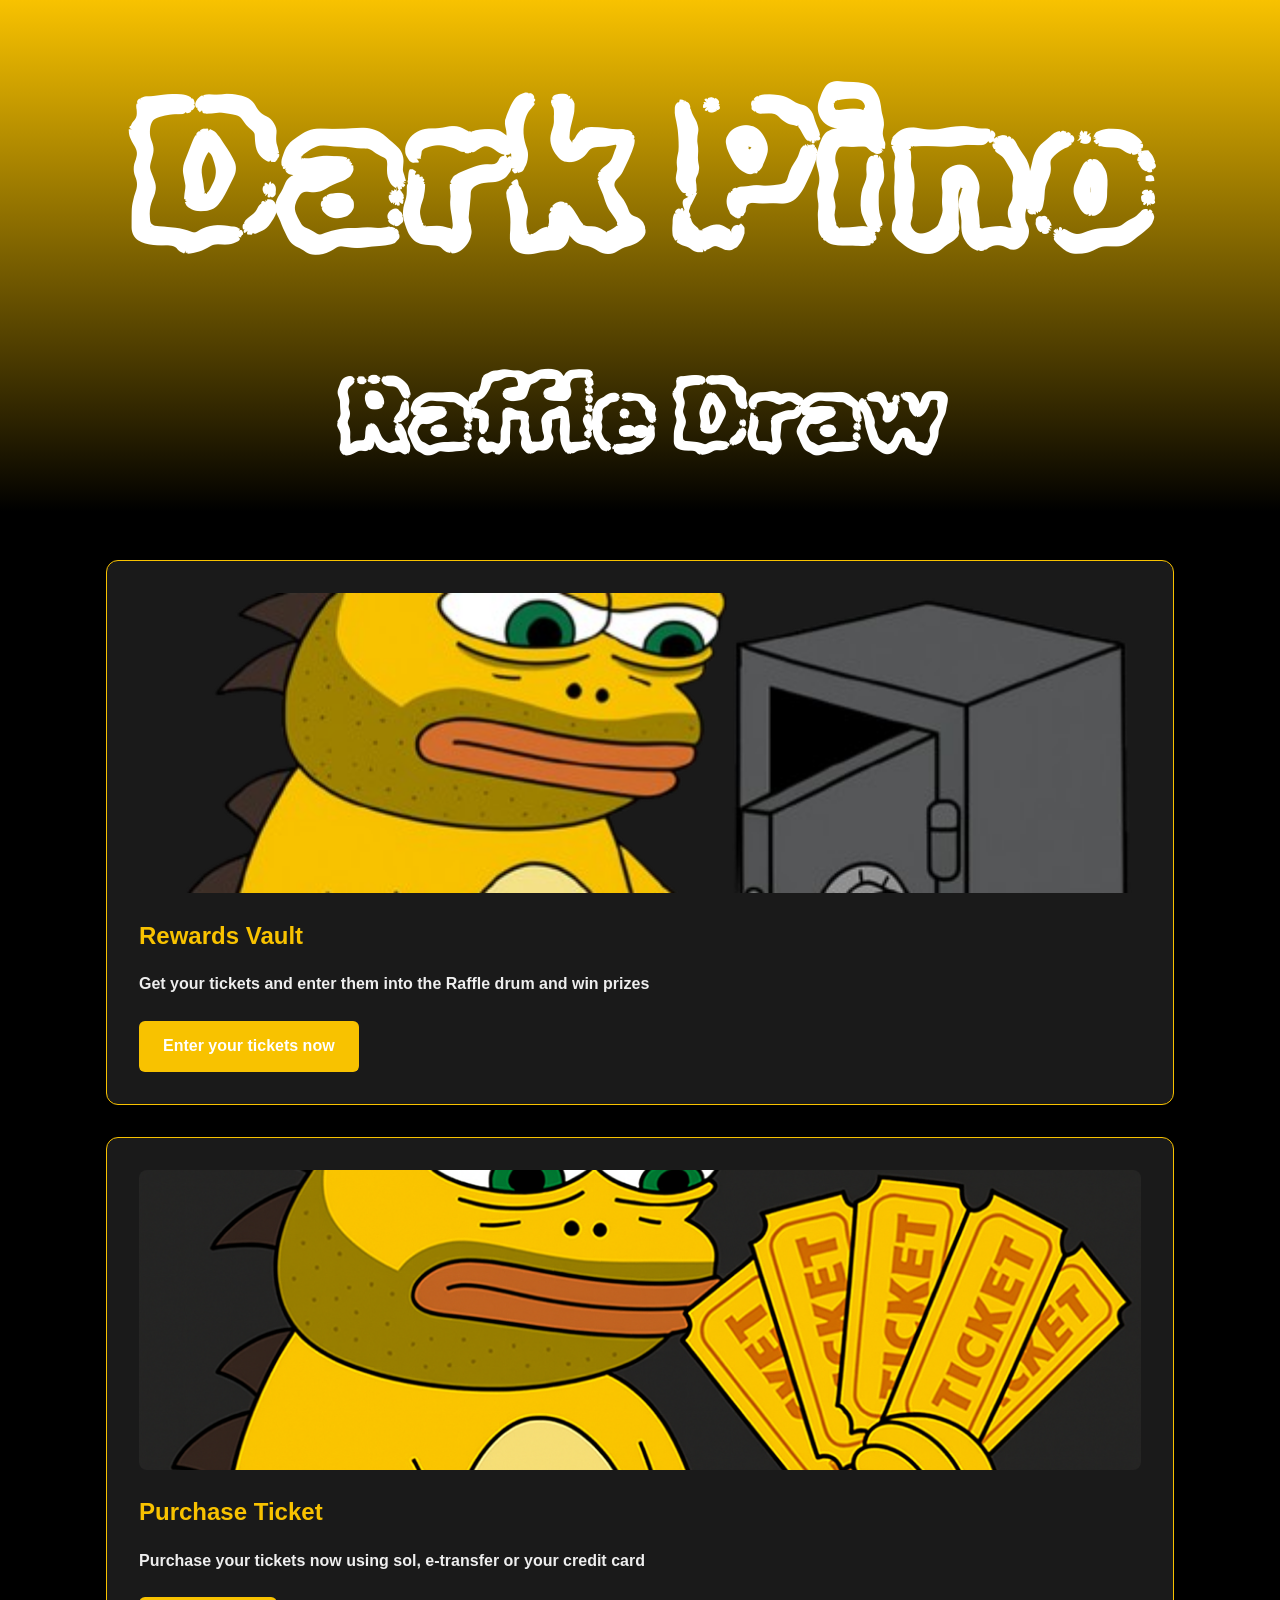
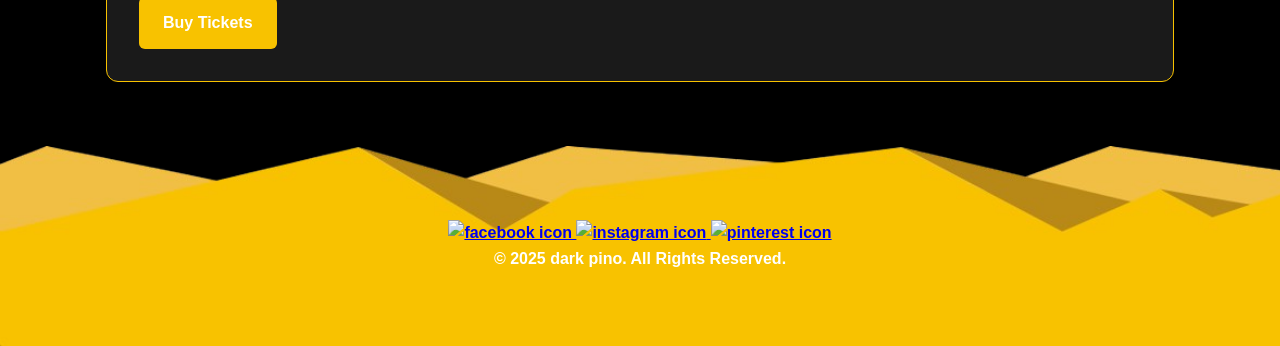
==== commit bfaa277e: "new doc" ====
--- a/index.html
+++ b/index.html
@@ -4,7 +4,10 @@
 <head>
     <meta charset="UTF-8">
     <meta name="viewport" content="width=device-width, initial-scale=1.0">
-    <title>SYEC - Student Visa Consultancy</title>
+    <title>Dark Pinno Raffle Draw</title>
+    <link rel="preconnect" href="https://fonts.googleapis.com">
+    <link rel="preconnect" href="https://fonts.gstatic.com" crossorigin>
+    <link href="https://fonts.googleapis.com/css2?family=Rubik+Burned&display=swap" rel="stylesheet">
     <link rel="stylesheet" href="styles.css">
     <style>
         * {
@@ -13,12 +16,23 @@
             box-sizing: border-box;
         }
 
+
+
         body {
-            font-family: Arial, sans-serif;
             background: #000;
             color: #fff;
             line-height: 1.6;
         }
+
+        body {
+            font-family: 'Yantramanav', sans-serif;
+            font-weight: 700;
+            /* Bold */
+        }
+
+
+
+
 
         nav {
             background: #0d47a1;
@@ -53,27 +67,27 @@
             color: #90caf9;
         }
 
+
+        header {
+            font-family: "Rubik Burned", system-ui;
+            font-weight: 400;
+        }
+
         header {
             text-align: center;
-            padding: 3rem 1rem;
-            background: linear-gradient(to bottom, #0d47a1, transparent);
+            padding: 1rem;
+            background: linear-gradient(to bottom, #F8C200, transparent);
         }
 
         header h1 {
-            font-size: 2.5rem;
-            margin-bottom: 1rem;
-        }
-
-        header img {
-            width: 120px;
-            margin: 1rem auto;
-            display: block;
-        }
-
-        header p {
-            font-size: 1.2rem;
-            color: #ddd;
-        }
+            font-size: 200px;
+
+        }
+
+        header h2 {
+            font-size: 100px;
+        }
+
 
         .cards-container {
             max-width: 1100px;
@@ -87,7 +101,7 @@
         .card {
             background: rgba(255, 255, 255, 0.1);
             backdrop-filter: blur(10px);
-            border: 1px solid #2196f3;
+            border: 1px solid #F8C200;
             padding: 2rem;
             border-radius: 12px;
             opacity: 0;
@@ -109,7 +123,7 @@
         }
 
         .card h2 {
-            color: #2196f3;
+            color: #F8C200;
             margin-bottom: 1rem;
         }
 
@@ -121,7 +135,7 @@
         .card a {
             display: inline-block;
             padding: 0.8rem 1.5rem;
-            background: #2196f3;
+            background: #F8C200;
             color: #fff;
             border-radius: 6px;
             text-decoration: none;
@@ -144,7 +158,7 @@
             justify-content: center;
             align-items: center;
 
-            background-image: url(https://raw.githubusercontent.com/alleycaaat/frontend-mentor/main/countdown-timer/images/pattern-hills.svg);
+            background-image: url(footer.png);
             background-repeat: no-repeat;
             background-size: cover;
 
@@ -176,14 +190,19 @@
             list-style: none;
             width: 20px;
             height: 20px;
-            background-color: #ff3cac;
+            background-color: #F8C200;
             background-image: linear-gradient(225deg,
-                    #ff3cac 0%,
-                    #784ba0 50%,
-                    #2b86c5 100%);
+                    #ffe066 0%,
+                    /* light gold highlight */
+                    #F8C200 50%,
+                    /* main color */
+                    #b38600 100%
+                    /* darker gold for depth */
+                );
             animation: animate 25s linear infinite;
             bottom: -150px;
         }
+
 
         .circles li:nth-child(1) {
             left: 25%;
@@ -274,65 +293,47 @@
             }
         }
 
-        .card.users .top-half,
-        .card.users .bottom-half,
-        .card.users .top-flip,
-        .card.users .bottom-flip {
-            width: 125px;
-            /* or whatever fits */
-            height: 80px;
-            /* taller */
-            font-size: 70px;
-            /* bigger number */
-            padding: 0;
-            /* remove extra padding */
-            box-shadow: none;
-            /* remove border/shadow */
-            color: rgb(98, 75, 117);
-            /* match your desired color */
-            background-color: transparent;
-            /* optional */
+
+
+
+
+        @media (max-width: 600px) {
+            header h1 {
+                font-size: 80px;
+            }
+
+            header h2 {
+                font-size: 50px;
+            }
         }
     </style>
 </head>
 
 <body>
-    <nav>
-        <div class="logo">SYEC</div>
-        <ul>
-            <li><a href="#">Home</a></li>
-            <li><a href="#countries">Countries</a></li>
-            <li><a href="#about">About</a></li>
-            <li><a href="#contact">Contact</a></li>
-        </ul>
-    </nav>
+
 
     <header>
-        <img src="logo.png" alt="SYEC Logo" style="border-radius: 20%;">
-        <h1>Southern Yale Educational Consultancy (SYEC)</h1>
-
-        <p>Empowering Nigerian students with the best pathways to education in Europe and beyond.</p>
+        <h1>Dark Pino</h1>
+        <h2>Raffle Draw</h2>
     </header>
 
     <section id="countries" class="cards-container">
         <div class="card">
-            <img src="img1.jpeg" alt="Study in UK">
-            <h2>Study in the UK</h2>
-            <p>We provide expert guidance for your UK student visa, including application requirements,
-                interview prep, and school placement support.</p>
-            <a href="https://forms.gle/fZ1iX585NtxjfAVC7">Apply for a UK Visit Visa</a>
+            <img src="safe-removebg-preview.png" alt="Study in UK">
+            <h2>Rewards Vault</h2>
+            <p>Get your tickets and enter them into the Raffle drum and win prizes</p>
+            <a href="#">Enter your tickets now</a>
         </div>
 
         <div class="card">
-            <img src="img2.jpg" alt="Study in US">
-            <h2>Study in the US</h2>
-            <p>From selecting universities to preparing documents, SYEC ensures you have
-                everything you need to secure a US student visa successfully.</p>
-            <a href="https://forms.gle/szTpmAj6EN5TywPQ8">Apply for a US Visit Visa</a>
+            <img src="BuyTicket.png" alt="Study in US">
+            <h2>Purchase Ticket</h2>
+            <p>Purchase your tickets now using sol, e-transfer or your credit card</p>
+            <a href="#">Buy Tickets</a>
         </div>
     </section>
 
-    <section id="about" class="cards-container">
+    <!-- <section id="about" class="cards-container">
         <div class="card">
             <img src="about-s.png" alt="About SYEC" h>
             <h2>About SYEC</h2>
@@ -340,9 +341,9 @@
                 pursuing higher education abroad. With years of experience, we provide personalized
                 solutions tailored to your academic dreams.</p>
         </div>
-    </section>
-
-    <section id="contact" class="cards-container">
+    </section> -->
+
+    <!-- <section id="contact" class="cards-container">
         <div class="card">
             <img src="contact.png" alt="Contact SYEC">
             <h2>Contact Us</h2>
@@ -359,7 +360,7 @@
 
 
         </div>
-    </section>
+    </section> -->
 
     <ul class="circles">
         <li></li>
@@ -375,7 +376,7 @@
     </ul>
 
 
-    <main>
+    <!-- <main>
 
         <div class='cards'>
 
@@ -396,7 +397,7 @@
 
 
         </div>
-    </main>
+    </main> -->
     <footer>
 
 
@@ -414,7 +415,7 @@
                     alt='pinterest icon'>
             </a>
         </div>
-        <p>&copy; 2025 Southern Yale Educational Consultancy (SYEC). All Rights Reserved.</p>
+        <p>&copy; 2025 dark pino. All Rights Reserved.</p>
 
     </footer>
 
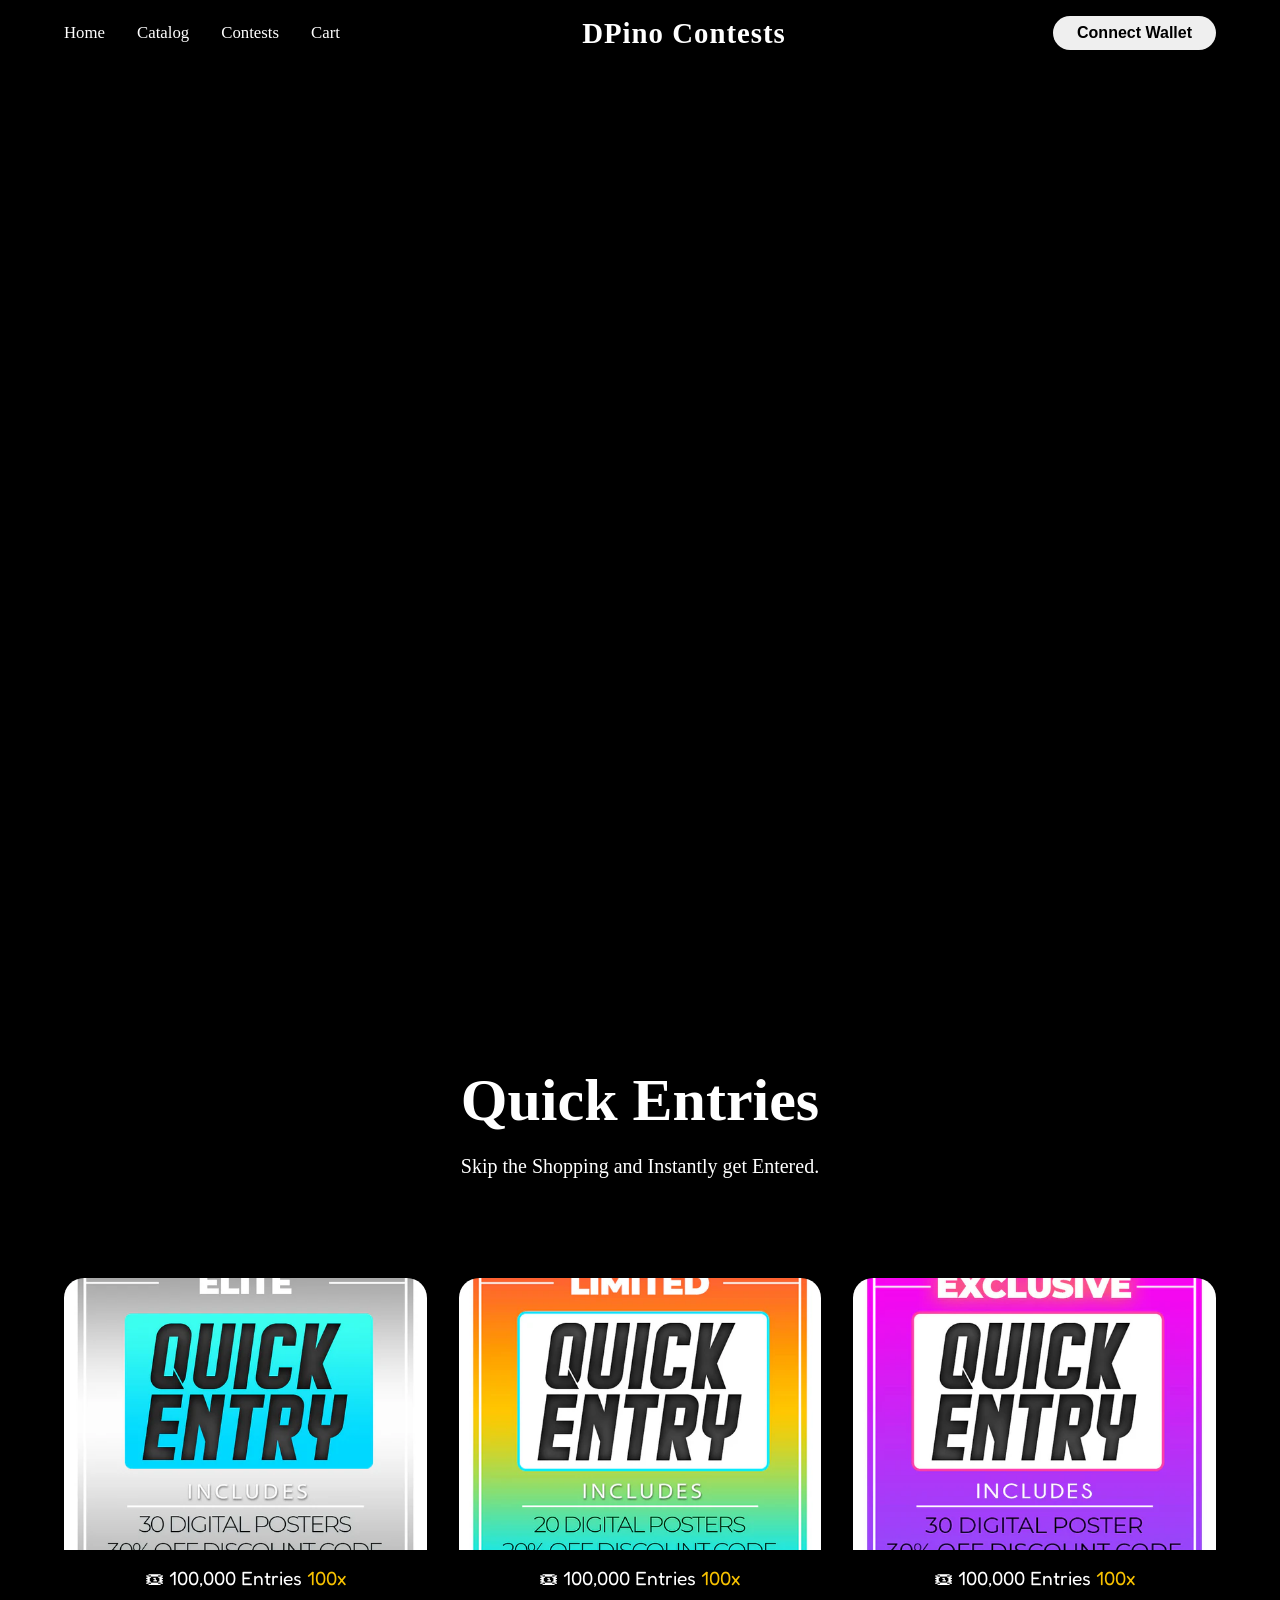
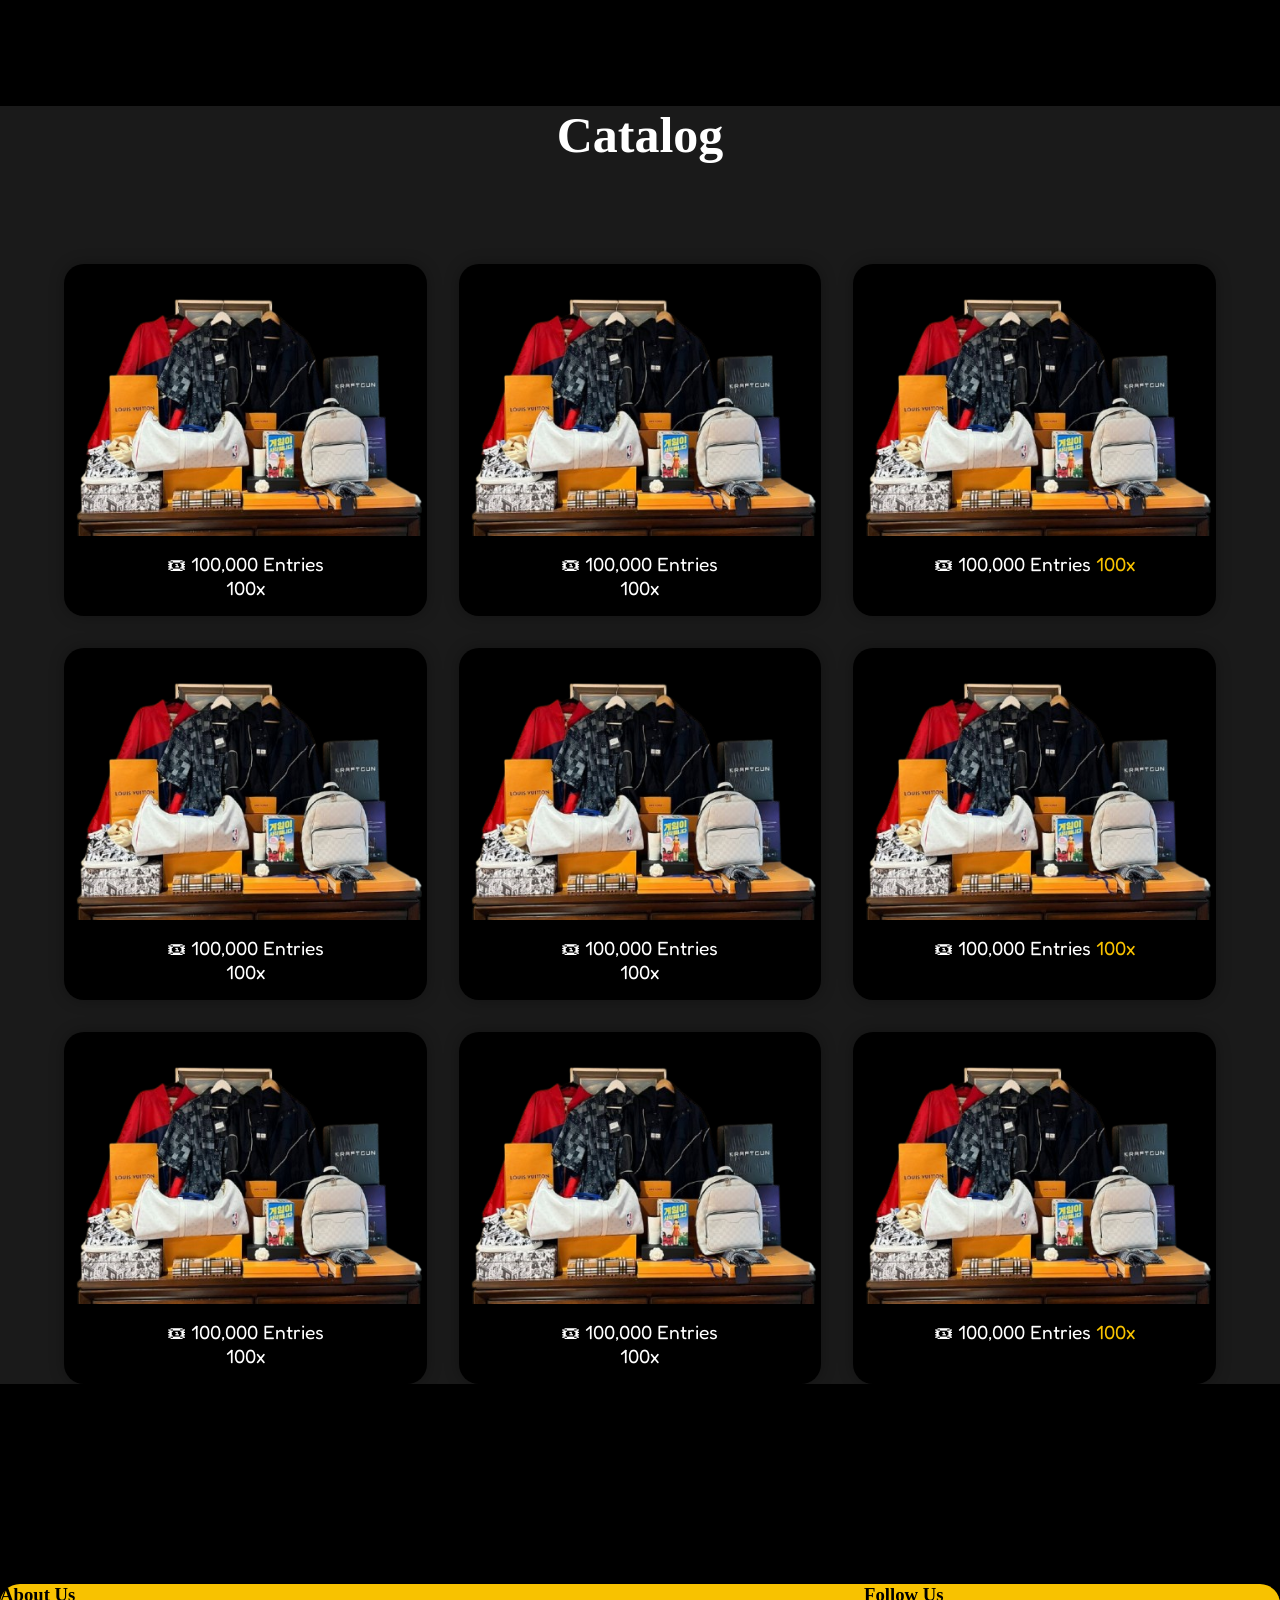
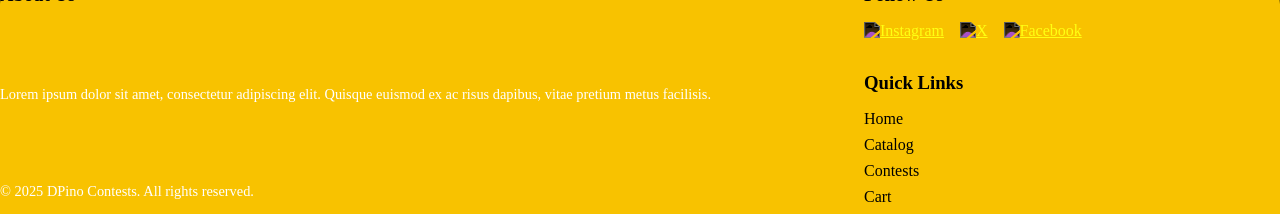
==== commit 7e502b45: "Add new files and update index.html" ====
--- a/index.html
+++ b/index.html
@@ -4,487 +4,260 @@
 <head>
     <meta charset="UTF-8">
     <meta name="viewport" content="width=device-width, initial-scale=1.0">
-    <title>Dark Pinno Raffle Draw</title>
-    <link rel="preconnect" href="https://fonts.googleapis.com">
-    <link rel="preconnect" href="https://fonts.gstatic.com" crossorigin>
-    <link href="https://fonts.googleapis.com/css2?family=Rubik+Burned&display=swap" rel="stylesheet">
-    <link rel="stylesheet" href="styles.css">
-    <style>
-        * {
-            margin: 0;
-            padding: 0;
-            box-sizing: border-box;
-        }
-
-
-
-        body {
-            background: #000;
-            color: #fff;
-            line-height: 1.6;
-        }
-
-        body {
-            font-family: 'Yantramanav', sans-serif;
-            font-weight: 700;
-            /* Bold */
-        }
-
-
-
-
-
-        nav {
-            background: #0d47a1;
-            display: flex;
-            justify-content: space-between;
-            align-items: center;
-            padding: 1rem 2rem;
-            position: sticky;
-            top: 0;
-            z-index: 1000;
-        }
-
-        nav .logo {
-            font-size: 1.5rem;
-            font-weight: bold;
-            color: #fff;
-        }
-
-        nav ul {
-            list-style: none;
-            display: flex;
-            gap: 20px;
-        }
-
-        nav ul li a {
-            color: #fff;
-            text-decoration: none;
-            transition: color 0.3s ease;
-        }
-
-        nav ul li a:hover {
-            color: #90caf9;
-        }
-
-
-        header {
-            font-family: "Rubik Burned", system-ui;
-            font-weight: 400;
-        }
-
-        header {
-            text-align: center;
-            padding: 1rem;
-            background: linear-gradient(to bottom, #F8C200, transparent);
-        }
-
-        header h1 {
-            font-size: 200px;
-
-        }
-
-        header h2 {
-            font-size: 100px;
-        }
-
-
-        .cards-container {
-            max-width: 1100px;
-            margin: 2rem auto;
-            padding: 1rem;
-            display: flex;
-            flex-direction: column;
-            gap: 2rem;
-        }
-
-        .card {
-            background: rgba(255, 255, 255, 0.1);
-            backdrop-filter: blur(10px);
-            border: 1px solid #F8C200;
-            padding: 2rem;
-            border-radius: 12px;
-            opacity: 0;
-            transform: translateX(-100px);
-            transition: all 0.8s ease;
-        }
-
-        .card.show {
-            opacity: 1;
-            transform: translateX(0);
-        }
-
-        .card img {
-            width: 100%;
-            height: 300px;
-            object-fit: cover;
-            border-radius: 8px;
-            margin-bottom: 1rem;
-        }
-
-        .card h2 {
-            color: #F8C200;
-            margin-bottom: 1rem;
-        }
-
-        .card p {
-            color: #eee;
-            margin-bottom: 1.5rem;
-        }
-
-        .card a {
-            display: inline-block;
-            padding: 0.8rem 1.5rem;
-            background: #F8C200;
-            color: #fff;
-            border-radius: 6px;
-            text-decoration: none;
-            transition: background 0.3s ease;
-        }
-
-        .card a:hover {
-            background: #1976d2;
-        }
-
-        footer {
-            text-align: center;
-            padding: 1.5rem;
-            color: #fff;
-            margin-top: 3rem;
-            min-height: 200px;
-
-            display: flex;
-            flex-direction: column;
-            justify-content: center;
-            align-items: center;
-
-            background-image: url(footer.png);
-            background-repeat: no-repeat;
-            background-size: cover;
-
-            position: relative;
-            /* let it flow with page content */
-            width: 100%;
-        }
-
-
-        /* ANIMATED BACKGROUND */
-
-        .circles {
-            position: fixed;
-            /* Change from absolute to fixed */
-            bottom: 0;
-            /* Attach to bottom of the viewport */
-            left: 0;
-            width: 100%;
-            height: 100%;
-            overflow: hidden;
-            z-index: -1;
-            /* Ensure circles stay behind your main content */
-        }
-
-
-        .circles li {
-            position: absolute;
-            display: block;
-            list-style: none;
-            width: 20px;
-            height: 20px;
-            background-color: #F8C200;
-            background-image: linear-gradient(225deg,
-                    #ffe066 0%,
-                    /* light gold highlight */
-                    #F8C200 50%,
-                    /* main color */
-                    #b38600 100%
-                    /* darker gold for depth */
-                );
-            animation: animate 25s linear infinite;
-            bottom: -150px;
-        }
-
-
-        .circles li:nth-child(1) {
-            left: 25%;
-            width: 80px;
-            height: 80px;
-            animation-delay: 0s;
-        }
-
-        .circles li:nth-child(2) {
-            left: 10%;
-            width: 20px;
-            height: 20px;
-            animation-delay: 2s;
-            animation-duration: 12s;
-        }
-
-        .circles li:nth-child(3) {
-            left: 70%;
-            width: 20px;
-            height: 20px;
-            animation-delay: 4s;
-        }
-
-        .circles li:nth-child(4) {
-            left: 40%;
-            width: 60px;
-            height: 60px;
-            animation-delay: 0s;
-            animation-duration: 18s;
-        }
-
-        .circles li:nth-child(5) {
-            left: 65%;
-            width: 20px;
-            height: 20px;
-            animation-delay: 0s;
-        }
-
-        .circles li:nth-child(6) {
-            left: 75%;
-            width: 110px;
-            height: 110px;
-            animation-delay: 3s;
-        }
-
-        .circles li:nth-child(7) {
-            left: 35%;
-            width: 150px;
-            height: 150px;
-            animation-delay: 7s;
-        }
-
-        .circles li:nth-child(8) {
-            left: 50%;
-            width: 25px;
-            height: 25px;
-            animation-delay: 15s;
-            animation-duration: 45s;
-        }
-
-        .circles li:nth-child(9) {
-            left: 20%;
-            width: 15px;
-            height: 15px;
-            animation-delay: 2s;
-            animation-duration: 35s;
-        }
-
-        .circles li:nth-child(10) {
-            left: 85%;
-            width: 150px;
-            height: 150px;
-            animation-delay: 0s;
-            animation-duration: 11s;
-        }
-
-        @keyframes animate {
-            0% {
-                transform: translateY(0) rotate(0deg);
-                opacity: 1;
-                border-radius: 0;
-            }
-
-            100% {
-                transform: translateY(-1000px) rotate(720deg);
-                opacity: 0;
-                border-radius: 50%;
-            }
-        }
-
-
-
-
-
-        @media (max-width: 600px) {
-            header h1 {
-                font-size: 80px;
-            }
-
-            header h2 {
-                font-size: 50px;
-            }
-        }
-    </style>
+    <title>darknav</title>
+    <link rel="stylesheet" href="style.css">
+    <link href="https://fonts.googleapis.com/css2?family=Fredoka+One&display=swap" rel="stylesheet">
+
 </head>
 
 <body>
-
-
-    <header>
-        <h1>Dark Pino</h1>
-        <h2>Raffle Draw</h2>
-    </header>
-
-    <section id="countries" class="cards-container">
-        <div class="card">
-            <img src="safe-removebg-preview.png" alt="Study in UK">
-            <h2>Rewards Vault</h2>
-            <p>Get your tickets and enter them into the Raffle drum and win prizes</p>
-            <a href="#">Enter your tickets now</a>
-        </div>
-
-        <div class="card">
-            <img src="BuyTicket.png" alt="Study in US">
-            <h2>Purchase Ticket</h2>
-            <p>Purchase your tickets now using sol, e-transfer or your credit card</p>
-            <a href="#">Buy Tickets</a>
-        </div>
+    <nav>
+
+        <ul class="nav-links">
+            <li><a href="">Home</a></li>
+            <li><a href="">Catalog</a></li>
+            <li><a href="">Contests</a></li>
+            <li><a href="">Cart</a></li>
+        </ul>
+
+        <div class="logo">DPino Contests</div>
+        <div class="btns">
+            <button class="btn">
+                Connect Wallet
+            </button>
+        </div>
+
+        <!-- Hamburger Icon (for mobile) -->
+        <div class="hamburger">
+            <span></span>
+            <span></span>
+            <span></span>
+        </div>
+
+
+    </nav>
+
+    <section class="hero-section">
+
     </section>
 
-    <!-- <section id="about" class="cards-container">
-        <div class="card">
-            <img src="about-s.png" alt="About SYEC" h>
-            <h2>About SYEC</h2>
-            <p>Southern Yale Educational Consultancy is a trusted advisor for Nigerian students
-                pursuing higher education abroad. With years of experience, we provide personalized
-                solutions tailored to your academic dreams.</p>
-        </div>
-    </section> -->
-
-    <!-- <section id="contact" class="cards-container">
-        <div class="card">
-            <img src="contact.png" alt="Contact SYEC">
-            <h2>Contact Us</h2>
-            <p>Have questions? Reach out to our team for personalized guidance and consultation.</p>
-
-            <p>Email: Southernyaleeduco@gmail.com | Phone: +447769773718</p>
-            <a href="https://wa.me/447769773718?text=Hello%20%E2%80%94%20I%27m%20interested%20in%20studying%20abroad.%20how%20can%20i%20apply%3F"
-                target="_blank" rel="noopener">
-                Message on WhatsApp
-            </a>
-            <a href="mailto:Southernyaleeduco@gmail.com" target="_blank" rel="noopener">
-                Send us an Email
-            </a>
-
-
-        </div>
-    </section> -->
-
-    <ul class="circles">
-        <li></li>
-        <li></li>
-        <li></li>
-        <li></li>
-        <li></li>
-        <li></li>
-        <li></li>
-        <li></li>
-        <li></li>
-        <li></li>
-    </ul>
-
-
-    <!-- <main>
-
-        <div class='cards'>
-
-
-
-            <div class="card users">
-                <div style="display:flex; align-items:center; justify-content:center; gap:5px;">
-                    <div class="flip-card" id="userCountCard">
-                        <div class="flip-number">00</div>
-                    </div>
-                    <span style="font-size:70px; font-weight:bold; color: rgb(163, 134, 187);">+</span>
-                </div>
-                <p style="text-align:center; font-size:20px; font-weight:bold;color:rgb(163, 134, 187) !important;">
-                    Happy
-                    Students</p>
-            </div>
-
-
-
-        </div>
-    </main> -->
-    <footer>
-
-
-        <div class='media'>
-            <a href='#'>
-                <img src='https://raw.githubusercontent.com/alleycaaat/frontend-mentor/main/countdown-timer/images/icon-facebook.svg'
-                    alt='facebook icon'>
-            </a>
-            <a href='#'>
-                <img src='https://raw.githubusercontent.com/alleycaaat/frontend-mentor/main/countdown-timer/images/icon-instagram.svg'
-                    alt='instagram icon'>
-            </a>
-            <a href='#'>
-                <img src='https://raw.githubusercontent.com/alleycaaat/frontend-mentor/main/countdown-timer/images/icon-pinterest.svg'
-                    alt='pinterest icon'>
-            </a>
-        </div>
-        <p>&copy; 2025 dark pino. All Rights Reserved.</p>
-
-    </footer>
-
-
-
-
+
+    <section class="quick-start">
+        <div class="desc">
+            <h1>Quick Entries</h1>
+            <p>Skip the Shopping and Instantly get Entered.</p>
+        </div>
+
+        <div class="container-1">
+            <div class="card">
+                <img src="entry1.png" alt="Entry 3">
+                <div class="card-text">
+                    🎟 100,000 Entries <span>100x</span>
+                </div>
+            </div>
+
+            <div class="card">
+                <img src="entry2.png" alt="Entry 3">
+                <div class="card-text">
+                    🎟 100,000 Entries <span>100x</span>
+                </div>
+            </div>
+
+            <div class="card">
+                <img src="entry3.png" alt="Entry 3">
+                <div class="card-text">
+                    🎟 100,000 Entries <span>100x</span>
+                </div>
+            </div>
+        </div>
+    </section>
+
+
+    <section class="Catalog">
+        <h1>Catalog</h1>
+
+
+        <div class="container-2">
+            <div class="card">
+                <img src="clothes-removebg-preview.png" alt="Entry 1">
+                <div class="card-text">
+                    🎟 100,000 Entries<br>100x
+                </div>
+            </div>
+
+            <div class="card">
+                <img src="clothes-removebg-preview.png" alt="Entry 1">
+                <div class="card-text">
+                    🎟 100,000 Entries<br>100x
+                </div>
+            </div>
+
+            <div class="card">
+                <img src="clothes-removebg-preview.png" alt="Entry 1">
+                <div class="card-text">
+                    🎟 100,000 Entries <span>100x</span>
+                </div>
+            </div>
+
+            <div class="card">
+                <img src="clothes-removebg-preview.png" alt="Entry 1">
+                <div class="card-text">
+                    🎟 100,000 Entries<br>100x
+                </div>
+            </div>
+
+            <div class="card">
+                <img src="clothes-removebg-preview.png" alt="Entry 1">
+                <div class="card-text">
+                    🎟 100,000 Entries<br>100x
+                </div>
+            </div>
+
+            <div class="card">
+                <img src="clothes-removebg-preview.png" alt="Entry 1">
+                <div class="card-text">
+                    🎟 100,000 Entries <span>100x</span>
+                </div>
+            </div>
+
+            <div class="card">
+                <img src="clothes-removebg-preview.png" alt="Entry 1">
+                <div class="card-text">
+                    🎟 100,000 Entries<br>100x
+                </div>
+            </div>
+
+            <div class="card">
+                <img src="clothes-removebg-preview.png" alt="Entry 1">
+                <div class="card-text">
+                    🎟 100,000 Entries<br>100x
+                </div>
+            </div>
+
+            <div class="card">
+                <img src="clothes-removebg-preview.png" alt="Entry 1">
+                <div class="card-text">
+                    🎟 100,000 Entries <span>100x</span>
+                </div>
+            </div>
+        </div>
+    </section>
+
+
+
+
+
+
+    <div class="footer">
+        <div class="bubbles">
+            <!-- 128 randomly styled bubbles -->
+            <!-- You can generate these dynamically with JS; here’s the structure -->
+            <!-- Example bubble (repeat 128 times with random styles) -->
+            <div class="bubble" style="--size:3.2rem; --distance:8.1rem; --position:25%; --time:3s; --delay:-2.1s;">
+            </div>
+            <!-- ... repeat for all bubbles -->
+        </div>
+
+
+        <div class="footer-grid">
+            <!-- Left Column -->
+            <div class="footer-left">
+                <h3>About Us</h3>
+                <p>Lorem ipsum dolor sit amet, consectetur adipiscing elit. Quisque euismod ex ac risus dapibus, vitae
+                    pretium metus facilisis.</p>
+                <p>© 2025 DPino Contests. All rights reserved.</p>
+            </div>
+
+            <!-- Right Column -->
+            <div class="footer-right">
+                <h3>Follow Us</h3>
+                <div class="social-icons">
+                    <a href="#"><img src="https://cdn.jsdelivr.net/gh/simple-icons/simple-icons/icons/instagram.svg"
+                            alt="Instagram"></a>
+                    <a href="#"><img src="https://cdn.jsdelivr.net/gh/simple-icons/simple-icons/icons/x.svg"
+                            alt="X"></a>
+                    <a href="#"><img src="https://cdn.jsdelivr.net/gh/simple-icons/simple-icons/icons/facebook.svg"
+                            alt="Facebook"></a>
+                </div>
+
+                <h3>Quick Links</h3>
+                <ul>
+                    <li><a href="#">Home</a></li>
+                    <li><a href="#">Catalog</a></li>
+                    <li><a href="#">Contests</a></li>
+                    <li><a href="#">Cart</a></li>
+                </ul>
+            </div>
+        </div>
+
+
+    </div>
+
+    <svg style="position: fixed; top: 100vh;">
+        <defs>
+            <filter id="blob">
+                <feGaussianBlur in="SourceGraphic" stdDeviation="10" result="blur" />
+                <feColorMatrix in="blur" mode="matrix" values="1 0 0 0 0  0 1 0 0 0  0 0 1 0 0  0 0 0 19 -9"
+                    result="blob" />
+                <!-- feComposite removed (not needed for blob effect) -->
+            </filter>
+        </defs>
+    </svg>
+
+
+    <!-- Script for hamburger toggle -->
     <script>
-        const cards = document.querySelectorAll('.card');
-        const observer = new IntersectionObserver(entries => {
-            entries.forEach(entry => {
-                if (entry.isIntersecting) {
-                    entry.target.classList.add('show');
-                }
-            });
-        }, { threshold: 0.2 });
-
-        cards.forEach(card => {
-            observer.observe(card);
+        const hamburger = document.querySelector('.hamburger');
+        const navLinks = document.querySelector('.nav-links');
+
+        hamburger.addEventListener('click', () => {
+            hamburger.classList.toggle('active');
+            navLinks.classList.toggle('open');
         });
     </script>
 
     <script>
-        // Function to handle flip animation for simplified single-block number
-        const addFlip = (card, newNumber) => {
-            const number = card.querySelector('.flip-number');
-            if (number.innerText === newNumber) return;
-
-            // Update number and trigger CSS flip animation
-            number.innerText = newNumber;
-            number.classList.remove('flip'); // reset animation
-            void number.offsetWidth; // trigger reflow
-            number.classList.add('flip');
-        };
-
-        // Flip counter from 01 → target
-        function countFlipUp(target, duration = 3000) {
-            const card = document.getElementById('userCountCard');
-            let current = 0;
-            const totalFrames = target;
-            const interval = duration / totalFrames;
-
-            function update() {
-                current++;
-                if (current > target) return;
-
-                // Format number with leading zero
-                const displayNum = String(current).padStart(2, '0');
-                addFlip(card, displayNum);
-
-                if (current < target) setTimeout(update, interval);
-            }
-
-            update();
+        const bubblesContainer = document.querySelector('.bubbles');
+
+        // Detect screen width
+        const screenWidth = window.innerWidth;
+
+        // Adjust number of bubbles based on screen
+        const bubbleCount = screenWidth < 768 ? 30 : 128; // fewer on mobile
+
+        for (let i = 0; i < bubbleCount; i++) {
+            const bubble = document.createElement('div');
+            bubble.classList.add('bubble');
+
+            // Bubble size smaller on mobile
+            const size = screenWidth < 768
+                ? 2 + Math.random() * 3  // 2–5rem
+                : 2 + Math.random() * 4; // 2–6rem
+
+            const distance = 6 + Math.random() * 4; // vertical distance
+            const time = 2 + Math.random() * 2;     // animation duration
+            const delay = -1 * (2 + Math.random() * 2); // stagger delay
+
+            // Compute horizontal position safely to avoid overflow
+            // Convert bubble size (rem) to pixels using 16px base
+            const sizePx = size * 16;
+            const halfWidthPercent = (sizePx / window.innerWidth) * 50; // half width as percent
+            const position = halfWidthPercent + Math.random() * (100 - 2 * halfWidthPercent);
+
+            bubble.style.setProperty('--size', `${size}rem`);
+            bubble.style.setProperty('--distance', `${distance}rem`);
+            bubble.style.setProperty('--position', `${position}%`);
+            bubble.style.setProperty('--time', `${time}s`);
+            bubble.style.setProperty('--delay', `${delay}s`);
+
+            bubblesContainer.appendChild(bubble);
         }
-
-        // Trigger counter when visible on screen
-        const counterObserver = new IntersectionObserver(entries => {
-            entries.forEach(entry => {
-                if (entry.isIntersecting) {
-                    countFlipUp(50, 3000); // Count 01 → 50 in 3 seconds
-                    counterObserver.unobserve(entry.target);
-                }
-            });
-        }, { threshold: 0.5 });
-
-        counterObserver.observe(document.getElementById('userCountCard'));
     </script>
 
 
+
+
+
 </body>
 
 </html>
--- a/style.css
+++ b/style.css
@@ -0,0 +1,495 @@
+* {
+    margin: 0;
+    padding: 0;
+    box-sizing: border-box;
+}
+
+
+body {
+    color: white;
+    background-color: black;
+    overflow-x: hidden;
+}
+
+nav {
+    width: 100%;
+    padding: 1rem 5%;
+    backdrop-filter: blur(15px);
+    display: flex;
+    align-items: center;
+    justify-content: space-between;
+    background-color: black;
+    position: relative;
+    z-index: 1000;
+
+}
+
+/* Position hamburger absolutely on the right so it doesn't affect layout */
+.hamburger {
+    position: absolute;
+    right: 5%;
+    display: none;
+    flex-direction: column;
+    justify-content: space-between;
+    width: 25px;
+    height: 18px;
+    cursor: pointer;
+    z-index: 2000;
+}
+
+
+
+.logo {
+    font-size: 1.8rem;
+    letter-spacing: 1px;
+    font-weight: 700;
+    color: white;
+    margin-right: 25px;
+}
+
+.nav-links {
+    list-style: none;
+    display: flex;
+    gap: 2rem;
+}
+
+.nav-links li a {
+    position: relative;
+    font-size: 1.05rem;
+    text-decoration: none;
+    font-weight: 500;
+    color: white;
+    transition: 0.3s;
+}
+
+.nav-links li a:hover {
+    text-shadow: 0 0 10px #F8C200;
+
+}
+
+.btns {
+    display: flex;
+}
+
+.btn {
+    padding: 0.5rem 1.5rem;
+    border-radius: 30px;
+    font-size: 1rem;
+    font-weight: 600;
+    box-shadow: 0 0 wheat;
+    border: none;
+    cursor: pointer;
+    transition: 0.3s;
+}
+
+
+
+.btn:hover {
+    background: #F8C200;
+    box-shadow: 0 0 25px #F8C200;
+}
+
+
+.hamburger span {
+    width: 100%;
+    height: 3px;
+    background-color: white;
+    border-radius: 5px;
+    transition: all 0.3s ease;
+}
+
+/* Hamburger animation */
+.hamburger.active span:nth-child(1) {
+    transform: rotate(45deg) translate(5px, 5px);
+}
+
+.hamburger.active span:nth-child(2) {
+    opacity: 0;
+}
+
+.hamburger.active span:nth-child(3) {
+    transform: rotate(-45deg) translate(5px, -5px);
+}
+
+/* Mobile view */
+@media (max-width: 768px) {
+    .nav-links {
+        position: absolute;
+        top: 100%;
+        left: 0;
+        right: 0;
+        background: black;
+        flex-direction: column;
+        align-items: center;
+        gap: 1.5rem;
+        overflow: hidden;
+        max-height: 0;
+        transition: max-height 0.4s ease;
+    }
+
+    .nav-links.open {
+        max-height: 300px;
+    }
+
+    .btns {
+        display: none;
+        /* Hide connect wallet on mobile */
+    }
+
+    .hamburger {
+        display: flex;
+        /* Show only on mobile */
+    }
+}
+
+
+
+.hero-section {
+    position: relative;
+    width: 100%;
+    height: 100vh;
+    /* full viewport height */
+    background-image: url('Dpino.png');
+    /* your image */
+    background-size: cover;
+    /* ensures it fills the entire area */
+    background-position: center;
+    /* keeps image centered */
+    background-repeat: no-repeat;
+    display: flex;
+    /* centers the content */
+    align-items: center;
+    justify-content: center;
+    text-align: center;
+    color: white;
+    /* makes text visible */
+}
+
+.hero-section h1 {
+    font-weight: 400;
+    font-size: 100px;
+    width: 10px;
+    color: black;
+    font-family: 'Fredoka One', sans-serif;
+}
+
+span {
+    color: #F8C200;
+}
+
+.quick-start {
+    background: black;
+    color: white;
+}
+
+.quick-start h1 {
+    text-align: center;
+    font-size: 60px;
+    color: white;
+    margin-top: 100px;
+}
+
+.container-1 {
+    display: grid;
+    grid-template-columns: 1fr 1fr 1fr;
+
+    grid-row-gap: 10px;
+    grid-column-gap: 20px;
+}
+
+
+
+
+
+
+.footer .bubbles {
+    position: absolute;
+    top: 0;
+    left: 0;
+    right: 0;
+    height: 1rem;
+    filter: url("#blob");
+    /* no background here, each bubble has its own color */
+}
+
+.footer .bubbles .bubble {
+    position: absolute;
+    left: var(--position, 50%);
+    bottom: -20rem;
+    /* start below footer */
+    background: #F8C200;
+    /* bright yellow bubbles */
+    border-radius: 100%;
+    animation: bubble-size var(--time, 4s) ease-in infinite var(--delay, 0s),
+        bubble-move var(--time, 4s) ease-in infinite var(--delay, 0s);
+    transform: translateX(-50%);
+    overflow: hidden;
+}
+
+.footer {
+    position: relative;
+
+    overflow-y: visible;
+    /* overflow-y: visible; */
+    z-index: 1;
+    background: #F8C200;
+    display: grid;
+    grid-area: footer;
+    min-height: 12rem;
+    margin-top: 200px;
+    border-top-right-radius: 20px;
+    border-top-left-radius: 20px;
+}
+
+
+
+@keyframes bubble-size {
+
+    0%,
+    75% {
+        width: var(--size, 4rem);
+        height: var(--size, 4rem);
+    }
+
+    100% {
+        width: 0rem;
+        height: 0rem;
+    }
+}
+
+@keyframes bubble-move {
+    0% {
+        bottom: -4rem;
+    }
+
+    100% {
+        bottom: var(--distance, 10rem);
+    }
+}
+
+
+
+
+.desc {
+    margin-bottom: 100px;
+}
+
+.desc p {
+    font-size: 20px;
+    font-weight: 100;
+    text-align: center;
+    padding-top: 20px;
+
+}
+
+.container-1 {
+    display: grid;
+    grid-template-columns: repeat(3, 1fr);
+    gap: 2rem;
+    padding: 0 5%;
+    margin-bottom: 5rem;
+}
+
+/* Card styling */
+.card {
+    background-color: black;
+    /* dark background for contrast */
+    border-radius: 20px;
+    overflow: hidden;
+    text-align: center;
+    box-shadow: 0 0 15px rgba(0, 0, 0, 0.3);
+    transition: transform 0.3s ease, box-shadow 0.3s ease;
+}
+
+.card:hover {
+    transform: translateY(-10px);
+    box-shadow: 0 0 25px #F8C200;
+}
+
+/* Image on top */
+/* Apply to all card images */
+.card img {
+    width: 100%;
+    aspect-ratio: 4/3;
+    /* ensures consistent height/width */
+    object-fit: cover;
+    display: block;
+}
+
+/* Mobile */
+@media (max-width: 768px) {
+    .card img {
+        height: auto;
+        /* remove fixed height */
+        aspect-ratio: 4/3;
+        /* keeps same ratio */
+        object-fit: cover;
+    }
+
+    .container-2 {
+        grid-template-columns: repeat(2, 1fr);
+        gap: 1.5rem;
+    }
+}
+
+
+/* Text below image */
+.card-text {
+    padding: 1rem;
+    font-size: 1.2rem;
+    color: white;
+    font-family: 'Fredoka One', sans-serif;
+}
+
+/* Responsive layout for smaller screens */
+@media (max-width: 768px) {
+    .container-1 {
+        grid-template-columns: 1fr;
+        gap: 1.5rem;
+    }
+
+    .card img {
+        height: 180px;
+    }
+}
+
+
+@media (max-width: 768px) {
+    .hero-section {
+        height: 35vh;
+        /* instead of 100vh */
+        background-size: cover;
+        background-position: center;
+    }
+}
+
+/* second container */
+
+
+.Catalog {
+    background-color: #1a1a1a;
+}
+
+.container-2 {
+    display: grid;
+    grid-template-columns: repeat(3, 1fr);
+    gap: 2rem;
+    padding: 0 5%;
+    margin-bottom: 5rem;
+}
+
+.Catalog h1 {
+    margin-bottom: 100px;
+    text-align: center;
+    font-size: 50px;
+    margin-top: 100px;
+
+}
+
+
+.Catalog .card {
+    background-color: black;
+    /* dark background for contrast */
+    border-radius: 20px;
+    overflow: hidden;
+    text-align: center;
+    box-shadow: 0 0 15px rgba(0, 0, 0, 0.3);
+    transition: transform 0.3s ease, box-shadow 0.3s ease;
+}
+
+.Catalog .card:hover {
+    transform: translateY(-10px);
+    box-shadow: 0 0 25px #F8C200;
+}
+
+
+@media (max-width: 768px) {
+    .container-2 {
+        grid-template-columns: repeat(2, 1fr);
+        gap: 1.5rem;
+    }
+
+    .card img {
+        height: 180px;
+    }
+
+    .desc p {
+        font-size: 16px;
+    }
+}
+
+
+.site-footer {
+    background-color: #000;
+    color: white;
+    padding: 4rem 5%;
+    border-top: 2px solid #F8C200;
+    font-family: 'Fredoka One', sans-serif;
+}
+
+.footer-grid {
+    display: grid;
+    grid-template-columns: 2fr 1fr;
+    gap: 2rem;
+}
+
+.footer-left h3,
+.footer-right h3 {
+    margin-bottom: 1rem;
+    color: black;
+}
+
+.footer-left p {
+    margin-top: 5rem;
+    font-weight: 300;
+    font-size: 0.9rem;
+}
+
+.footer-right ul {
+    list-style: none;
+    padding: 0;
+}
+
+.footer-right ul li {
+    margin-bottom: 0.5rem;
+}
+
+.footer-right ul li a {
+    color: black;
+    text-decoration: none;
+    transition: 0.3s;
+}
+
+.footer-right ul li a:hover {
+    color: #ffff;
+}
+
+.social-icons {
+    display: flex;
+    gap: 1rem;
+    margin-bottom: 2rem;
+}
+
+.social-icons img {
+    width: 25px;
+    height: 25px;
+    filter: invert(100%);
+    /* white icons */
+    transition: 0.3s;
+}
+
+.social-icons img:hover {
+    filter: invert(54%) sepia(93%) saturate(7475%) hue-rotate(1deg) brightness(104%) contrast(106%);
+}
+
+/* Responsive */
+@media (max-width: 768px) {
+    .footer-grid {
+        grid-template-columns: 1fr;
+        text-align: center;
+    }
+
+    .social-icons {
+        justify-content: center;
+    }
+}
